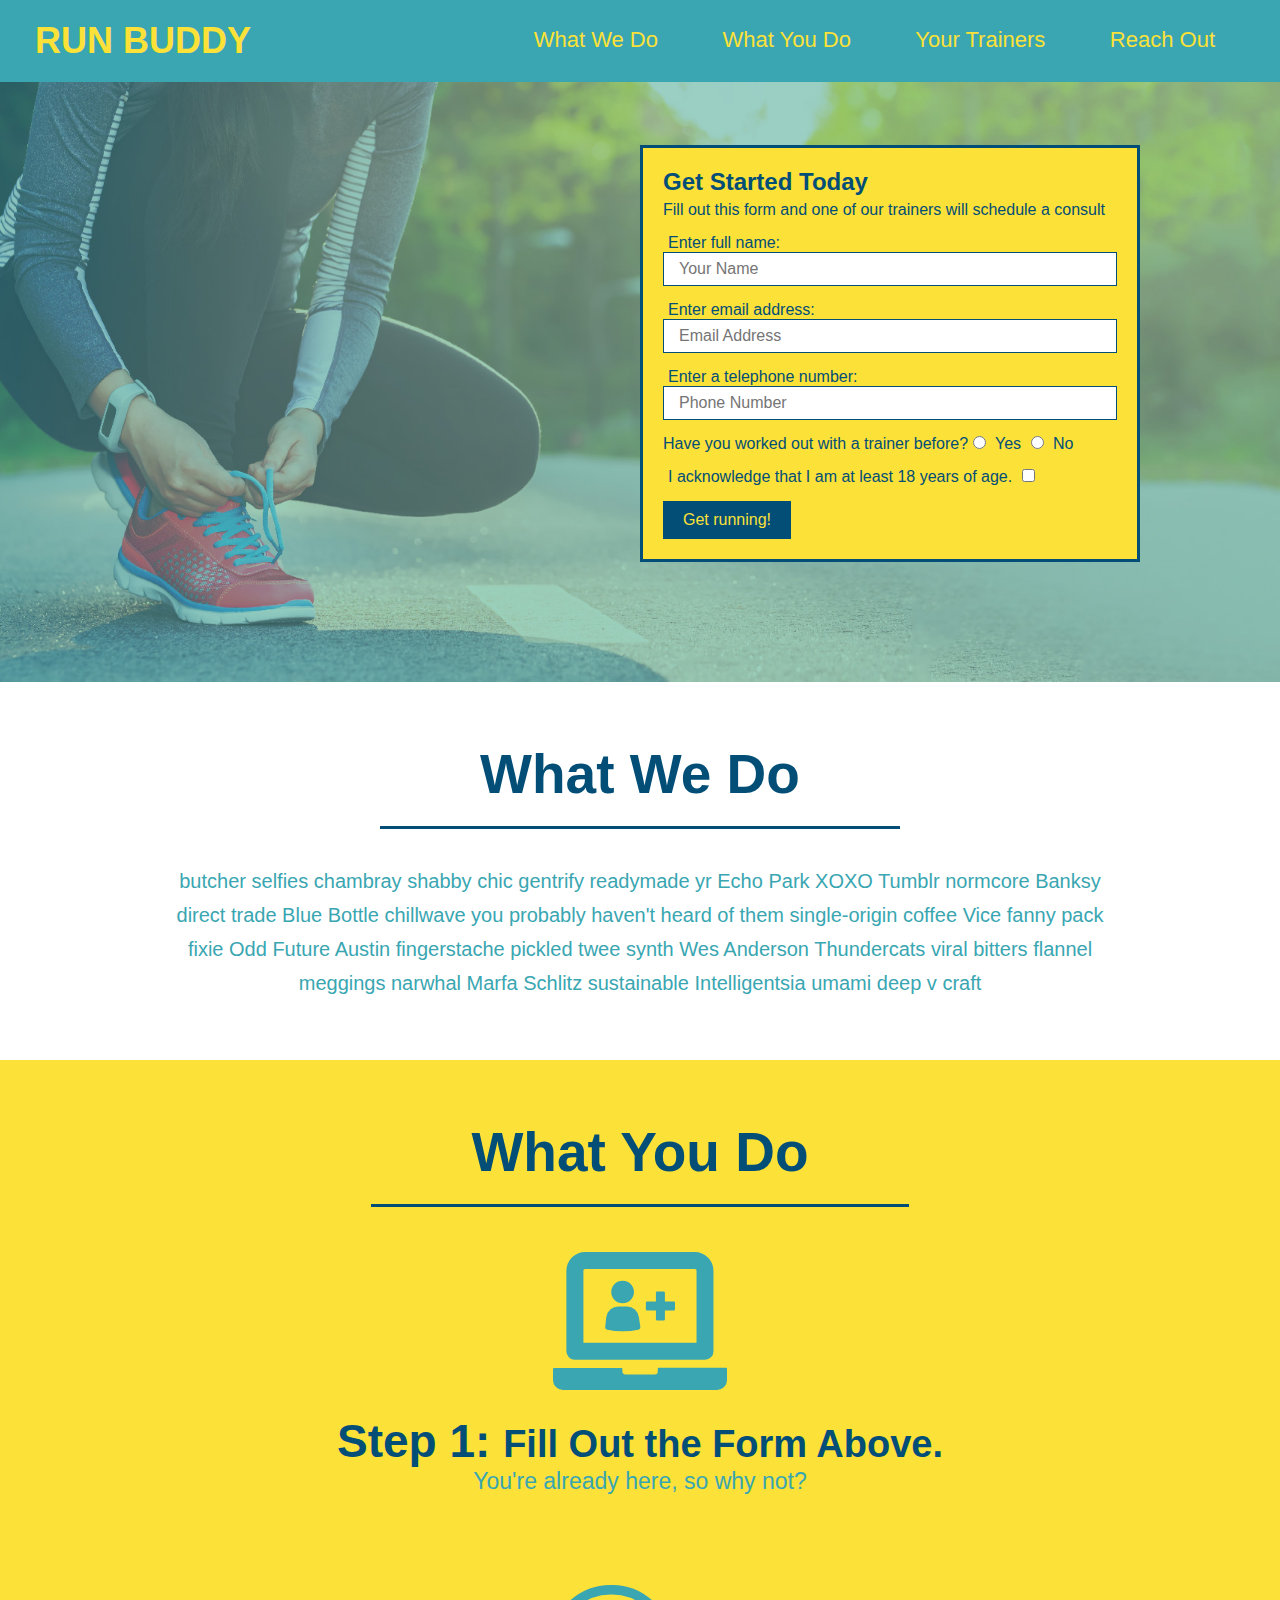
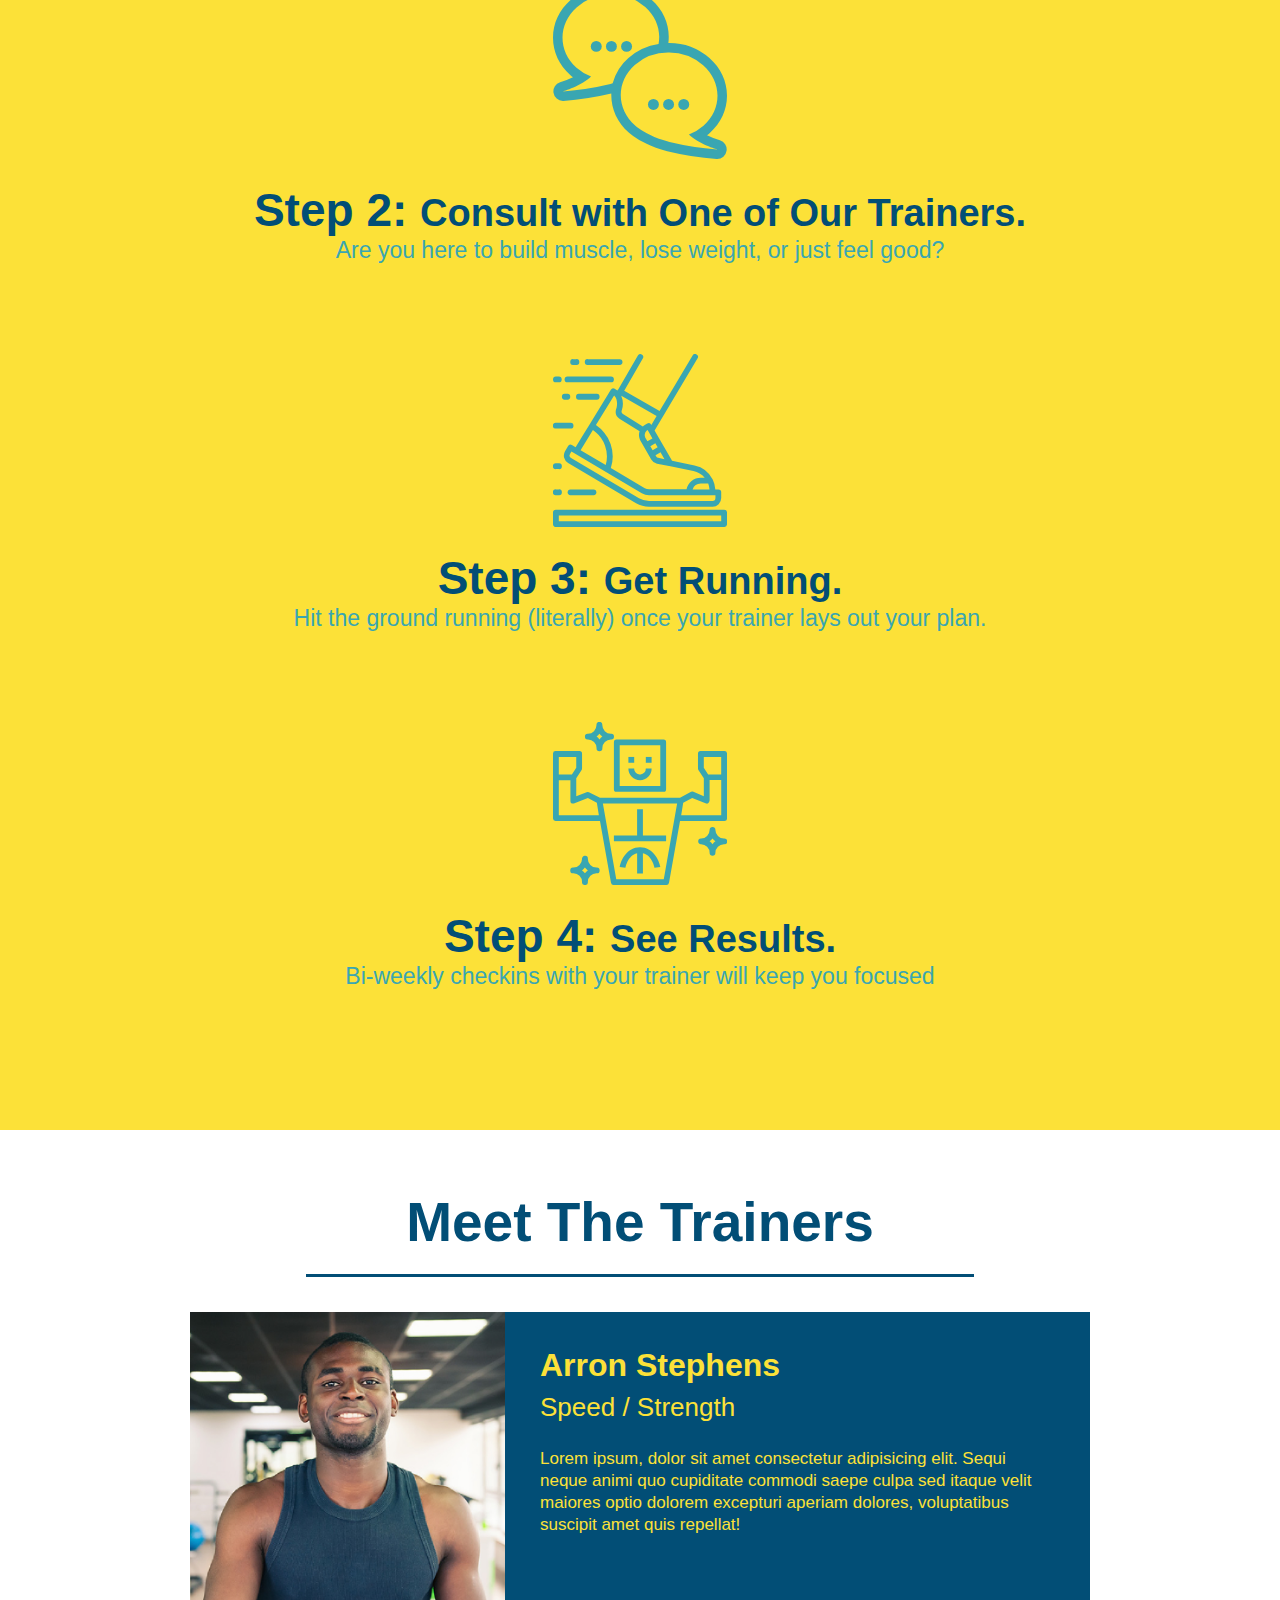
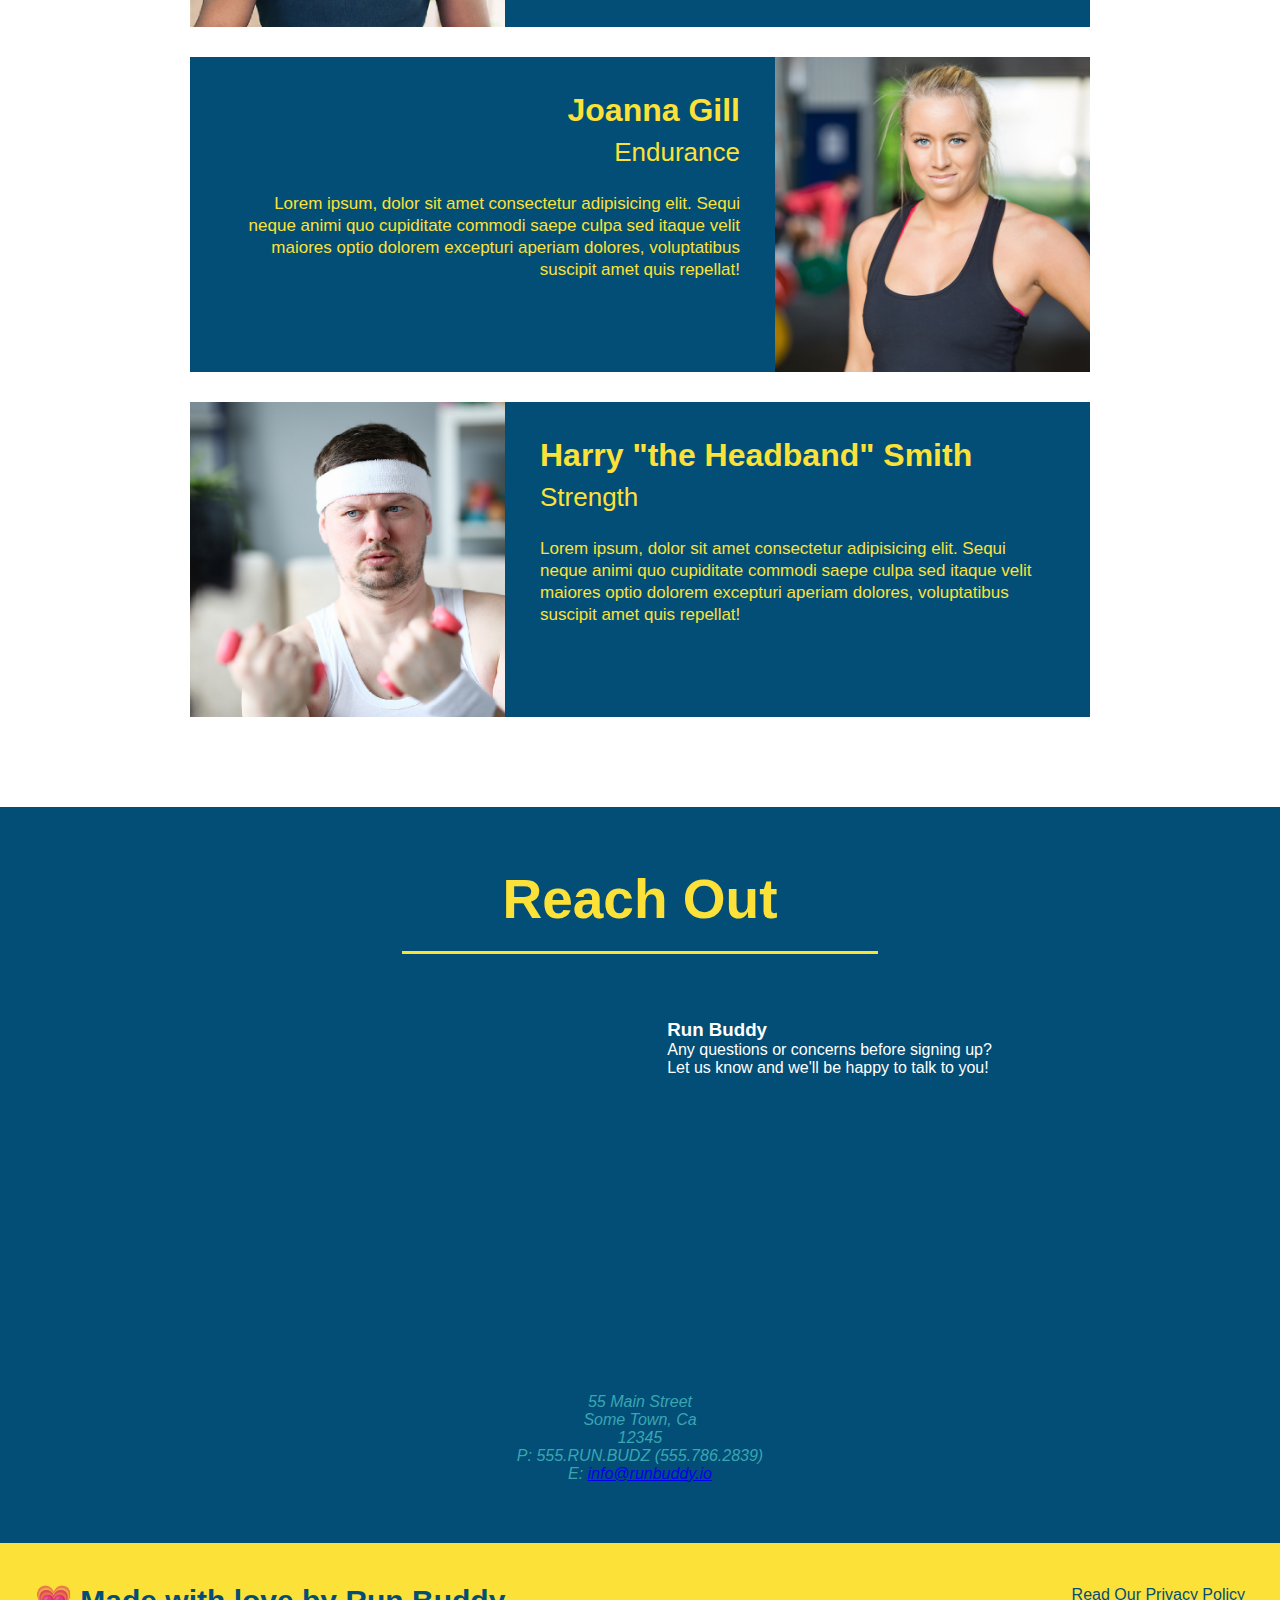
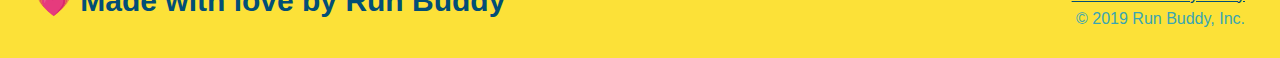
==== index.html @ 4902ac84 "stylr contact info" ====
<!DOCTYPE html>
<html lang="en">
    <head>
        <link rel="stylesheet" href="./assets/style.css" />
        <meta charset="UTF-8" />
        <title>Run Buddy</title>
        </head>
    
    <body>
    <!-- navigation -->
    <header>
        <h1>
            <a href="/">RUN BUDDY</a>
        </h1>
        <nav>
            <!-- Unordered list element -->
            <ul>
                <!-- List item element-->
                <li>
                    <!-- Anchor elements --> 
                    <a href="#what-we-do">What We Do</a>
                </li>
                <li>
                    <a href="#what-you-do">What You Do</a>
                </li>
                <li>
                    <a href="#your-trainers">Your Trainers</a>
                </li>
                <li>
                    <a href="#reach-out">Reach Out</a>
                </li>
            </ul>
        </nav>
    </header>
    
    <!-- hero/jumbotron -->
    <section class="hero">
        <div class="hero-form">
            <h3>Get Started Today</h3>
            <p>Fill out this form and one of our trainers will schedule a consult</p>
       
        <!-- Add form element -->
        <form>
            <label for="name">Enter full name:</label>
            <input type="text" placeholder="Your Name" name="name" id="name" class="form-input">

            <label for="email">Enter email address:</label>
            <input type="text" placeholder="Email Address" name="email" id="email" class="form-input">

            <label for="phone">Enter a telephone number:</label>
            <input type="text" placeholder="Phone Number" name="phone" id="phone" class="form-input">
            <p>
                Have you worked out with a trainer before?
                <input type="radio" name="trainer-confirm" id="trainer-yes" />
                <label for="trainer-yes">Yes</label>
                <input type="radio" name="trainer-confirm" id="trainer-no" />
                <label for="trainer-no">No</label>
              </p>
              <p>
                <label for="checkbox" >
                  I acknowledge that I am at least 18 years of age.
                </label>
                <input type="checkbox" name="age-confirm" id="checkbox" />
              </p>
              <button type="submit">
                Get running!
              </button>
            </form>
        </div>
    </section>
    <!-- end hero -->

    <!-- "what we do" section-->
    <section id="what-we-do" class="intro">
        <h2 class="section-title primary-border">What We Do</h2>
        <p>
            butcher selfies chambray shabby chic gentrify readymade yr Echo Park XOXO Tumblr normcore Banksy direct trade Blue Bottle chillwave you probably haven't heard of them single-origin coffee Vice fanny pack fixie Odd Future Austin fingerstache pickled twee synth Wes Anderson Thundercats viral bitters flannel meggings narwhal Marfa Schlitz sustainable Intelligentsia umami deep v craft
          </p>
    </section>

    <!-- "what you do" section -->
    <section id="what-you-do" class="steps">
        <h2 class="section-title secondary-border">What You Do</h2>

        <div>
            <img src="./assets/images/step-1.svg" alt="" />
            <h3>Step 1: <span>Fill Out the Form Above.</span></h3>
            <p>You're already here, so why not?</p>
        </div>
            
        <div>
            <img src="./assets/images/step-2.svg" alt="" />
            <h3>Step 2: <span>Consult with One of Our Trainers.</span></h3>
            <p>Are you here to build muscle, lose weight, or just feel good?</p>
        </div>
            
        <div>
            <img src="./assets/images/step-3.svg" alt="" />
            <h3>Step 3: <span>Get Running.</span></h3>
            <p>Hit the ground running (literally) once your trainer lays out your plan.</p>
        </div>
            
        <div>
            <img src="./assets/images/step-4.svg" alt="" />
            <h3>Step 4: <span>See Results.</span></h3>
            <p>Bi-weekly checkins with your trainer will keep you focused</p>
        </div>
    </section>

    <!-- "meet the trainers" section -->
    <section id="your-trainers" class="trainers">
        <h2 class="section-title primary-border">
            Meet The Trainers
        </h2>
        <article class="trainer">
            <img src="./assets/images/trainer-1.jpg" alt="Arron Stephens in his workout clothes, ready to pump iron" />
            <div class="trainer-bio text-left">
              <h3>Arron Stephens</h3>
              <h4>Speed / Strength</h4>
              <p>
                Lorem ipsum, dolor sit amet consectetur adipisicing elit. Sequi neque animi quo cupiditate commodi saepe culpa sed
                itaque velit maiores optio dolorem excepturi aperiam dolores, voluptatibus suscipit amet quis repellat!
              </p>
            </div>
          </article>

          <!-- second trainer bio -->
<article class="trainer">
    <div class="trainer-bio text-right">
      <h3>Joanna Gill</h3>
      <h4>Endurance</h4>
      <p>
        Lorem ipsum, dolor sit amet consectetur adipisicing elit. Sequi neque animi quo cupiditate commodi saepe culpa sed
        itaque velit maiores optio dolorem excepturi aperiam dolores, voluptatibus suscipit amet quis repellat!
      </p>
    </div>
    <img src="./assets/images/trainer-2.jpg" alt="Joanna Gill cooling off after a workout" />
  </article>
  
  <!-- third trainer bio -->
  <article class="trainer">
    <img src="./assets/images/trainer-3.jpg" alt="Harry Smith wearing a headband and lifting comically small pink weights" />
    <div class="trainer-bio text-left">
      <h3>Harry "the Headband" Smith</h3>
      <h4>Strength</h4>
      <p>
        Lorem ipsum, dolor sit amet consectetur adipisicing elit. Sequi neque animi quo cupiditate commodi saepe culpa sed
        itaque velit maiores optio dolorem excepturi aperiam dolores, voluptatibus suscipit amet quis repellat!
      </p>
    </div>
  </article>
    </section>  

    <!-- "reach out" section -->
    <section id="reach-out" class="contact">
        <h2 class="section-title secondary-border">Reach Out</h2>
        <div class="contact-info">
            <iframe src="https://www.google.com/maps/embed?pb=!1m18!1m12!1m3!1d1688.3370356588675!2d-110.94843370384837!3d32.186062650738904!2m3!1f0!2f0!3f0!3m2!1i1024!2i768!4f13.1!3m3!1m2!1s0x0%3A0xf566622bd8938d5d!2sGEICO%20Corporate%20Office!5e0!3m2!1sen!2sus!4v1623729172084!5m2!1sen!2sus"
            width="400" 
            height="400" 
            style="border:0;" 
            allowfullscreen="" 
            loading="lazy">
            </iframe>
            <div>
                <h3>Run Buddy</h3>
                <p>
                  Any questions or concerns before signing up?
                  <br />
                  Let us know and we'll be happy to talk to you!
                </p>
              </div>
              <address>
                55 Main Street <br/>
                Some Town, Ca <br/>
                12345<br />
                P: 555.RUN.BUDZ (555.786.2839)<br/>
                E: <a href="mailto:info@runbuddy.io">info@runbuddy.io</a>
              </address>
    </section>

    <!-- footer -->
    <footer>
        <h2> &#128151; Made with love by Run Buddy</h2>
        <div>
            <a href="#">Read Our Privacy Policy</a><br />
            &copy; 2019 Run Buddy, Inc.
          </div>
    </footer>
    </body>
</html>
---- assets/style.css ----
* {
    margin: 0;
    padding: 0;
    box-sizing: border-box;
  }

body {
    font-family: Helvetica, Arial, sans-serif;
    background-color: rgb(255, 255, 255);
    /* com! */
    color: #39a6b2;
  }

  /* apply styles to <header> */
header {
    padding: 20px 35px;
    background-color: #39a6b2;
  }

  header h1 {
    font-weight: bold;
    font-size: 36px;
    color: #fce138;
    margin: 0;
    display: inline;
  }
  
  header a {
    text-decoration: none;
    color: #fce138;
  }

  header nav {
    float: right;
    margin: 7px 0;
  }

  header nav ul li {
    display: inline;
  }

  header nav ul li a {
    margin: 0 30px;
    font-weight: lighter;
    font-size: 22px;
  }

  footer {
    background: #fce138;
    width: 100%;
    padding: 40px 35px;
  }

  footer h2 {
    display: inline;
    color: #024e76;
    font-size: 30px;
    margin: 0;
  }

  footer div {
    float: right;
    line-height: 1.5;
    text-align: right;
  }

  footer a {
    color: #024e76;
  }

  section {
    padding: 60px;
  }

  
/* Hero Style Start */
.hero {
  background-image: url("../assets/images/hero-bg.jpg");
  height: 600px;
  background-size: cover;
  background-position: center;
  position: relative;
}

.hero-form {
  border: 3px solid #024e76;
  background-color: #fce138;
  padding: 20px;
  width: 500px;
  color: #024e76;
  position: absolute;
  bottom: 120px;
  right: 140px;
}

.hero-form h3 {
  font-size: 24px;
  margin: 0;
}

.hero-form p {
  margin: 5px 0 15px 0;
}

.form-input {
  border: 1px solid #024e76;
  display: block;
  padding: 7px 15px;
  font-size: 16px;
  color: #024e76;
  width: 100%;
  margin-bottom: 15px;
}

.hero-form label {
  margin: 0 5px;
}

.hero-form button {
  color: #fce138;
  background-color: #024e76;
  border: none;
  padding: 10px 20px;
  font-size: 16px;
}
/* HERO STYLES END */

.intro {
  text-align: center;
}

.intro p {
  line-height: 1.7;
  color: #39a6b2;
  width: 80%;
  font-size: 20px;
  margin: 0 auto;
}

.steps { 
  text-align: center;
  background: #fce138;
}

.section-title {
  font-size: 55px;
  color: #024e76;
  margin-bottom: 35px;
  padding: 0 100px 20px 100px;
  display: inline-block;
  border-bottom: 3px solid;
}

.primary-border {
  border-color: #fce138;
}

.secondary-border {
  border-color: #39a6b2;
}

.steps div {
  margin-bottom: 80px;
}

.steps img {
  width: 15%;
  margin: 10px 0;
} 

.steps h3 {
  color: #024e76;
  font-size: 46px;
  margin-top: 10px;
}

.steps p {
  color: #39a6b2;
  font-size: 23px;
}

.steps span {
  font-size: 38px;
}

.trainers {
  text-align: center;
}

.trainer {
  width: 900px;
  margin: 0 auto 30px auto;
  background: #024e76;
  color: #fce138;
  overflow: auto
}

.trainer img {
  width: 35%;
  float: left;
}

.trainer-bio {
  padding: 35px;
  float: left;
  width: 65%;
}

.text-left {
  text-align: left;
}

.text-right {
  text-align: right;
}

.trainer-bio h3 {
  font-size: 32px;
  margin-bottom: 8px;
}

.trainer-bio h4 {
  font-weight: lighter;
  font-size: 26px;
  margin-bottom: 25px;
}

.trainer-bio p {
  font-size: 17px;
  line-height: 1.3;
}

.section-title {
  font-size: 55px;
  display: inline-block;
  padding: 0 100px 20px 100px;
  border-bottom: 3px solid;
  margin-bottom: 35px;
  color: #024e76;
}

/* REACH OUT STYLES START */
.contact {
  text-align: center;
  background: #024e76;
}

.contact h2 {
  color: #fce138;
}

.contact-info iframe {
  width: 400px;
  height: 400px;
}

.contact-info div {
  width: 410px;
  display: inline-block;
  vertical-align: top;
  text-align: left;
  margin: 30px 0 0 60px;
  color: white;
}
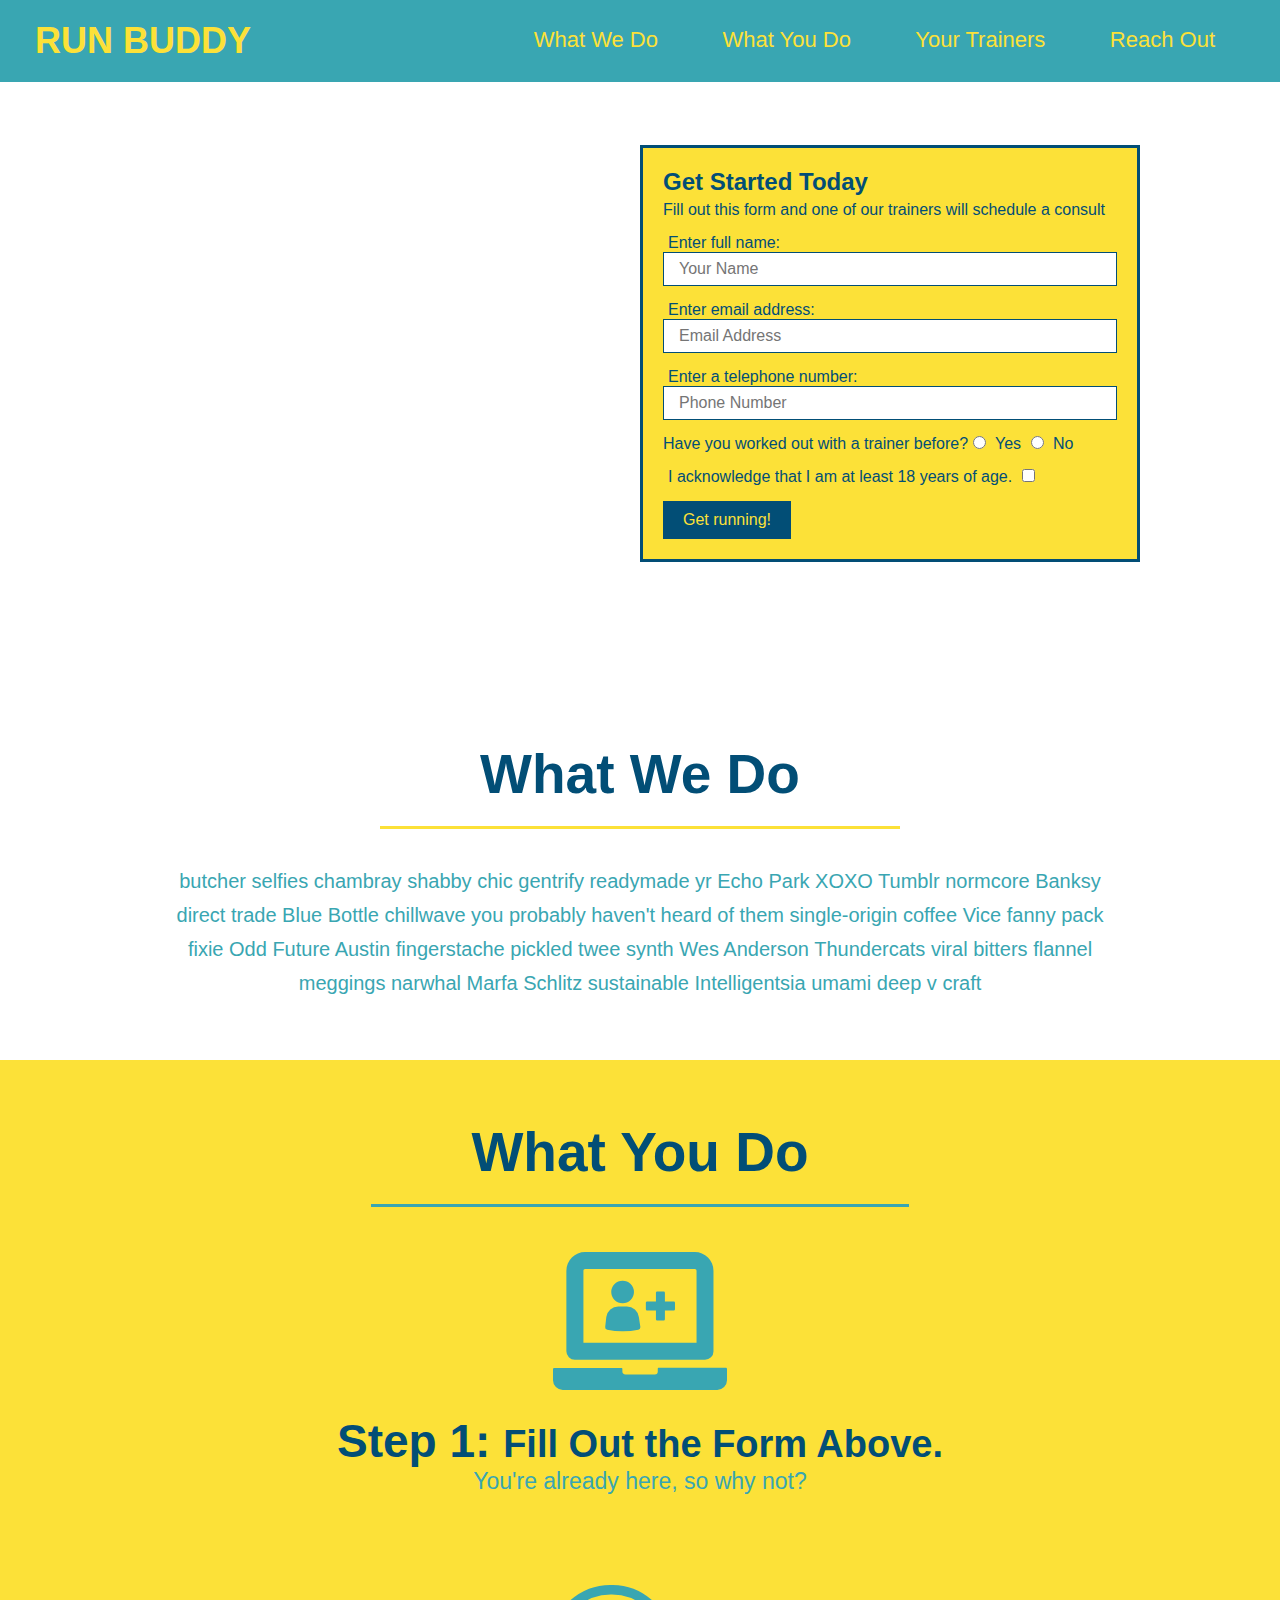
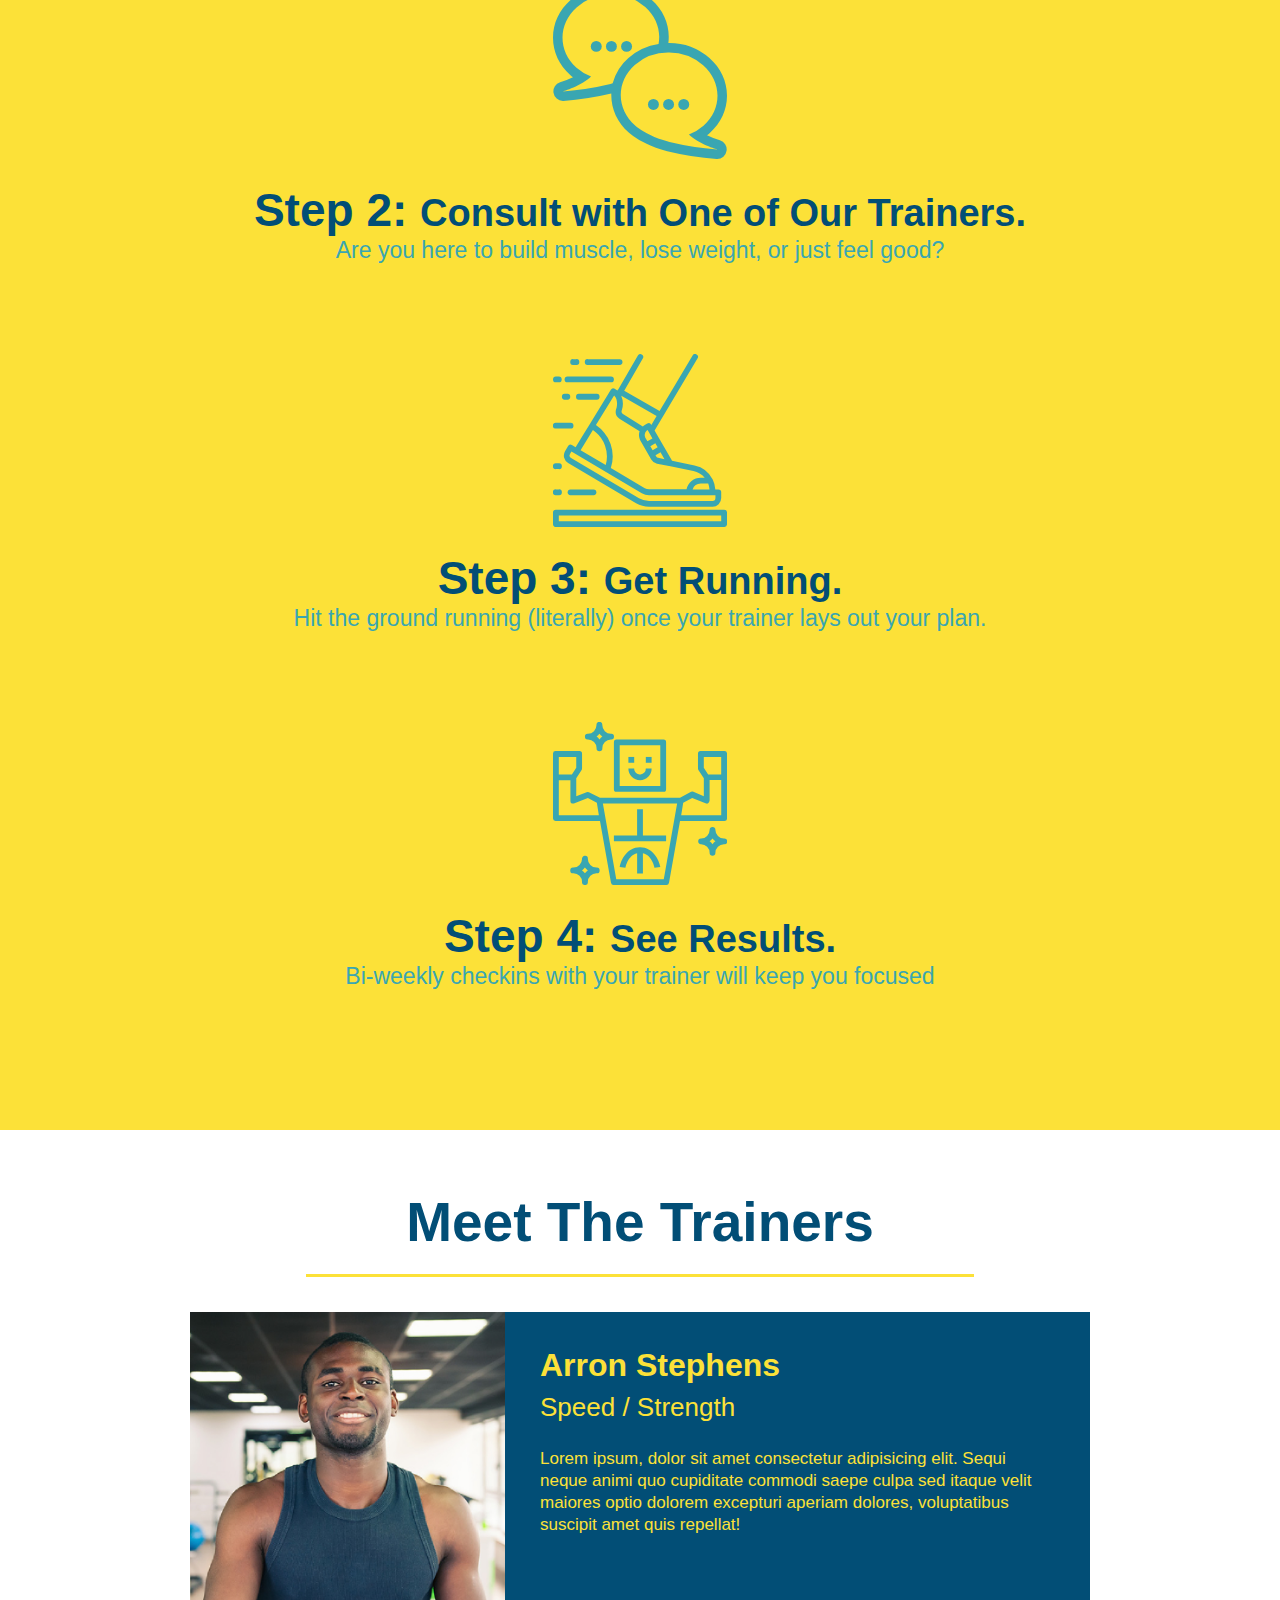
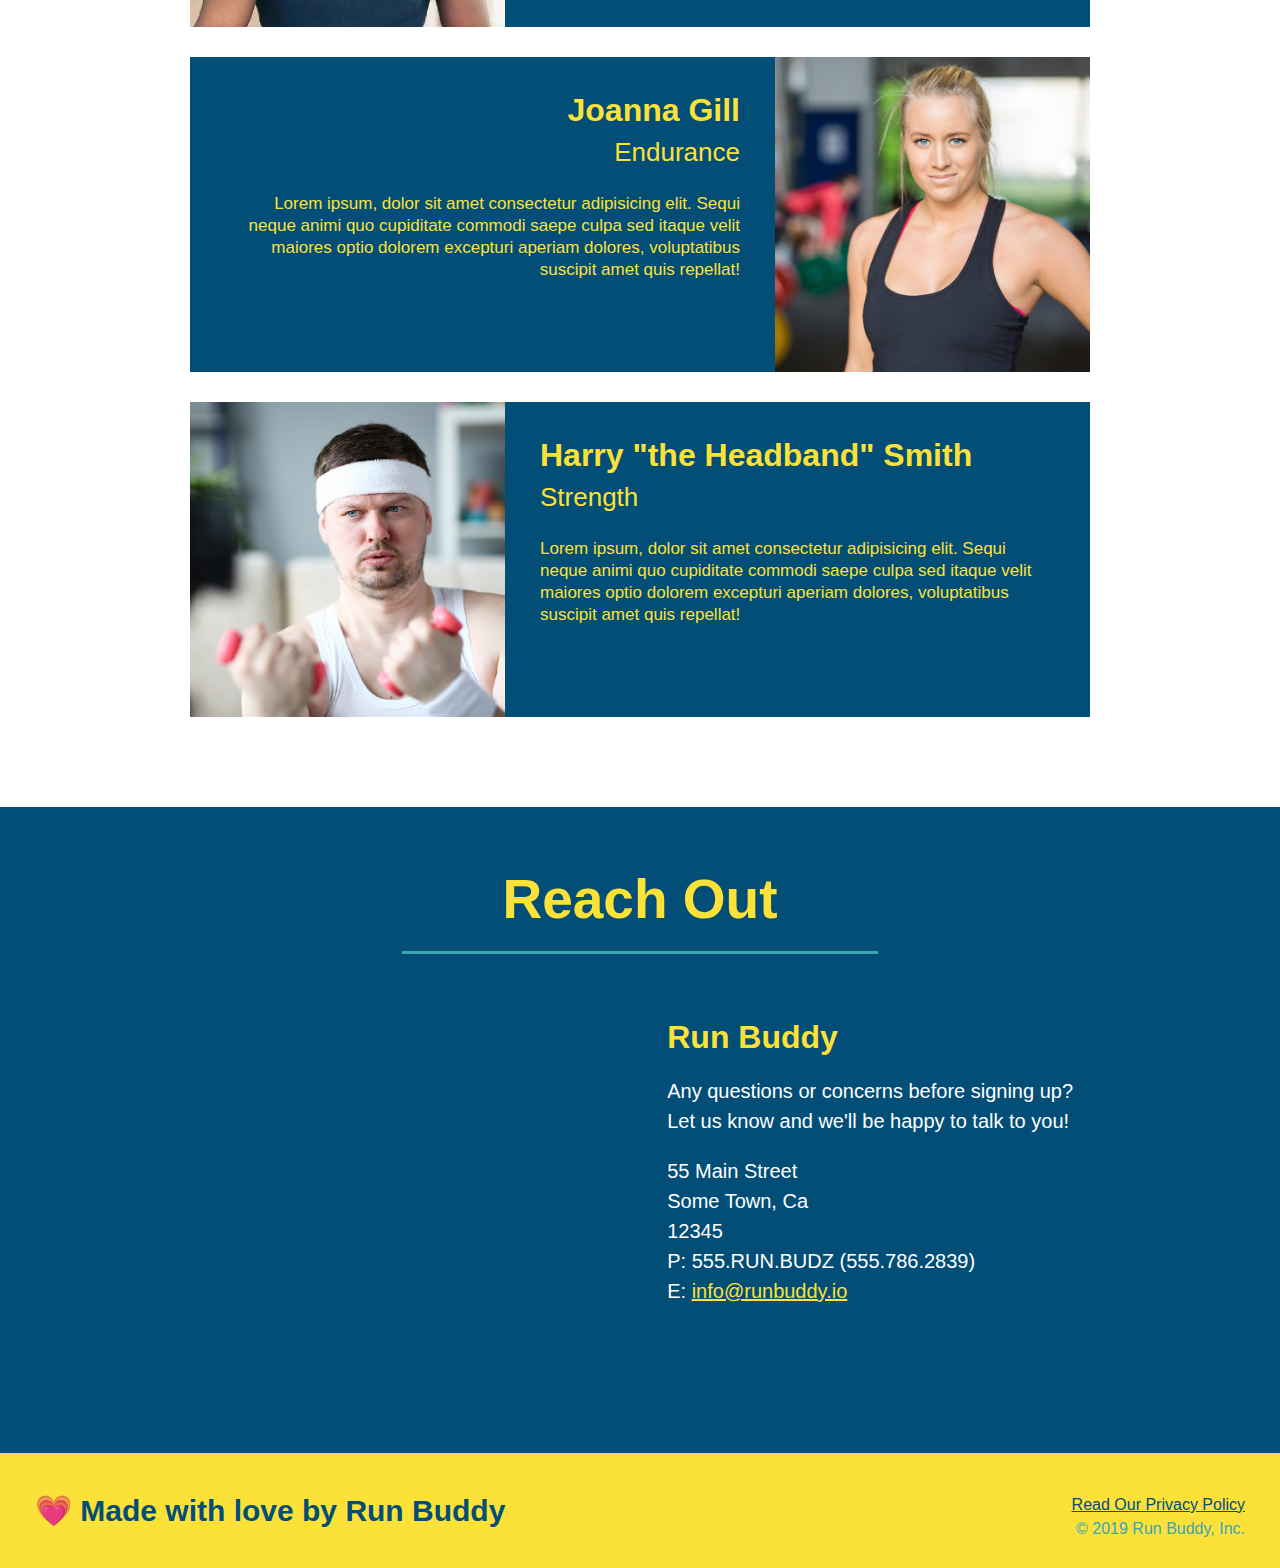
==== commit 5fafacdc: "DONE" ====
--- a/index.html
+++ b/index.html
@@ -155,9 +155,7 @@
     <section id="reach-out" class="contact">
         <h2 class="section-title secondary-border">Reach Out</h2>
         <div class="contact-info">
-            <iframe src="https://www.google.com/maps/embed?pb=!1m18!1m12!1m3!1d1688.3370356588675!2d-110.94843370384837!3d32.186062650738904!2m3!1f0!2f0!3f0!3m2!1i1024!2i768!4f13.1!3m3!1m2!1s0x0%3A0xf566622bd8938d5d!2sGEICO%20Corporate%20Office!5e0!3m2!1sen!2sus!4v1623729172084!5m2!1sen!2sus"
-            width="400" 
-            height="400" 
+            <iframe src="https://www.google.com/maps/embed?pb=!1m18!1m12!1m3!1d1688.3370356588675!2d-110.94843370384837!3d32.186062650738904!2m3!1f0!2f0!3f0!3m2!1i1024!2i768!4f13.1!3m3!1m2!1s0x0%3A0xf566622bd8938d5d!2sGEICO%20Corporate%20Office!5e0!3m2!1sen!2sus!4v1623729172084!5m2!1sen!2sus" 
             style="border:0;" 
             allowfullscreen="" 
             loading="lazy">
@@ -169,7 +167,6 @@
                   <br />
                   Let us know and we'll be happy to talk to you!
                 </p>
-              </div>
               <address>
                 55 Main Street <br/>
                 Some Town, Ca <br/>
@@ -177,13 +174,15 @@
                 P: 555.RUN.BUDZ (555.786.2839)<br/>
                 E: <a href="mailto:info@runbuddy.io">info@runbuddy.io</a>
               </address>
+            </div>
+        </div>
     </section>
 
     <!-- footer -->
     <footer>
         <h2> &#128151; Made with love by Run Buddy</h2>
         <div>
-            <a href="#">Read Our Privacy Policy</a><br />
+            <a href="./privacy-policy.html">Read Our Privacy Policy</a><br />
             &copy; 2019 Run Buddy, Inc.
           </div>
     </footer>
--- a/assets/style.css
+++ b/assets/style.css
@@ -1,86 +1,84 @@
 * {
-    margin: 0;
-    padding: 0;
-    box-sizing: border-box;
-  }
+  margin: 0;
+  padding: 0;
+  box-sizing: border-box;
+}
 
 body {
-    font-family: Helvetica, Arial, sans-serif;
-    background-color: rgb(255, 255, 255);
-    /* com! */
-    color: #39a6b2;
-  }
-
-  /* apply styles to <header> */
+  /* more on this crazy alphanumerical value in a minute! */
+  color: #39a6b2;
+  font-family: Helvetica, Arial, sans-serif;
+}
+
+/* apply styles to <header> */
 header {
-    padding: 20px 35px;
-    background-color: #39a6b2;
-  }
-
-  header h1 {
-    font-weight: bold;
-    font-size: 36px;
-    color: #fce138;
-    margin: 0;
-    display: inline;
-  }
-  
-  header a {
-    text-decoration: none;
-    color: #fce138;
-  }
-
-  header nav {
-    float: right;
-    margin: 7px 0;
-  }
-
-  header nav ul li {
-    display: inline;
-  }
-
-  header nav ul li a {
-    margin: 0 30px;
-    font-weight: lighter;
-    font-size: 22px;
-  }
-
-  footer {
-    background: #fce138;
-    width: 100%;
-    padding: 40px 35px;
-  }
-
-  footer h2 {
-    display: inline;
-    color: #024e76;
-    font-size: 30px;
-    margin: 0;
-  }
-
-  footer div {
-    float: right;
-    line-height: 1.5;
-    text-align: right;
-  }
-
-  footer a {
-    color: #024e76;
-  }
-
-  section {
-    padding: 60px;
-  }
-
-  
+  padding: 20px 35px;
+  background-color: #39a6b2;
+}
+
+header h1 {
+  font-weight: bold;
+  font-size: 36px;
+  color: #fce138;
+  margin: 0;
+  display: inline;
+}
+header a {
+  text-decoration: none;
+  color: #fce138;
+}
+
+header nav {
+  float: right;
+  margin: 7px 0;
+}
+
+header nav ul li {
+  display: inline;
+}
+
+header nav ul li a {
+  margin: 0 30px;
+  font-weight: lighter;
+  font-size: 22px;
+}
+
+footer {
+  background: #fce138;
+  width: 100%;
+  padding: 40px 35px;
+}
+
+footer h2 {
+  display: inline;
+  color: #024e76;
+  font-size: 30px;
+  margin: 0;
+}
+
+footer div {
+  float: right;
+  line-height: 1.5;
+  text-align: right;
+}
+
+footer a {
+  color: #024e76;
+}
+
+section {
+  padding: 60px;
+}
+
 /* Hero Style Start */
 .hero {
-  background-image: url("../assets/images/hero-bg.jpg");
+  background-image: url('../images/hero-bg.jpg');
   height: 600px;
   background-size: cover;
   background-position: center;
   position: relative;
 }
+/* Hero Style End */
 
 .hero-form {
   border: 3px solid #024e76;
@@ -97,7 +95,6 @@
   font-size: 24px;
   margin: 0;
 }
-
 .hero-form p {
   margin: 5px 0 15px 0;
 }
@@ -123,7 +120,6 @@
   padding: 10px 20px;
   font-size: 16px;
 }
-/* HERO STYLES END */
 
 .intro {
   text-align: center;
@@ -137,9 +133,33 @@
   margin: 0 auto;
 }
 
-.steps { 
+.steps {
   text-align: center;
   background: #fce138;
+}
+
+.steps div {
+  margin-bottom: 80px;
+}
+
+.steps img {
+  width: 15%;
+  margin: 10px 0;
+}
+
+.steps h3 {
+  color: #024e76;
+  font-size: 46px;
+  margin-top: 10px;
+}
+
+.steps p {
+  color: #39a6b2;
+  font-size: 23px;
+}
+
+.steps span {
+  font-size: 38px;
 }
 
 .section-title {
@@ -159,30 +179,6 @@
   border-color: #39a6b2;
 }
 
-.steps div {
-  margin-bottom: 80px;
-}
-
-.steps img {
-  width: 15%;
-  margin: 10px 0;
-} 
-
-.steps h3 {
-  color: #024e76;
-  font-size: 46px;
-  margin-top: 10px;
-}
-
-.steps p {
-  color: #39a6b2;
-  font-size: 23px;
-}
-
-.steps span {
-  font-size: 38px;
-}
-
 .trainers {
   text-align: center;
 }
@@ -192,7 +188,7 @@
   margin: 0 auto 30px auto;
   background: #024e76;
   color: #fce138;
-  overflow: auto
+  overflow: auto;
 }
 
 .trainer img {
@@ -206,14 +202,6 @@
   width: 65%;
 }
 
-.text-left {
-  text-align: left;
-}
-
-.text-right {
-  text-align: right;
-}
-
 .trainer-bio h3 {
   font-size: 32px;
   margin-bottom: 8px;
@@ -230,13 +218,12 @@
   line-height: 1.3;
 }
 
-.section-title {
-  font-size: 55px;
-  display: inline-block;
-  padding: 0 100px 20px 100px;
-  border-bottom: 3px solid;
-  margin-bottom: 35px;
-  color: #024e76;
+.text-left {
+  text-align: left;
+}
+
+.text-right {
+  text-align: right;
 }
 
 /* REACH OUT STYLES START */
@@ -261,4 +248,23 @@
   text-align: left;
   margin: 30px 0 0 60px;
   color: white;
-}+}
+
+.contact-info h3 {
+  color: #fce138;
+  font-size: 32px;
+}
+
+.contact-info p,
+.contact-info address {
+  margin: 20px 0;
+  line-height: 1.5;
+  font-size: 20px;
+  font-style: normal;
+}
+
+.contact-info a {
+  color: #fce138;
+}
+
+/* REACH OUT STYLES END */
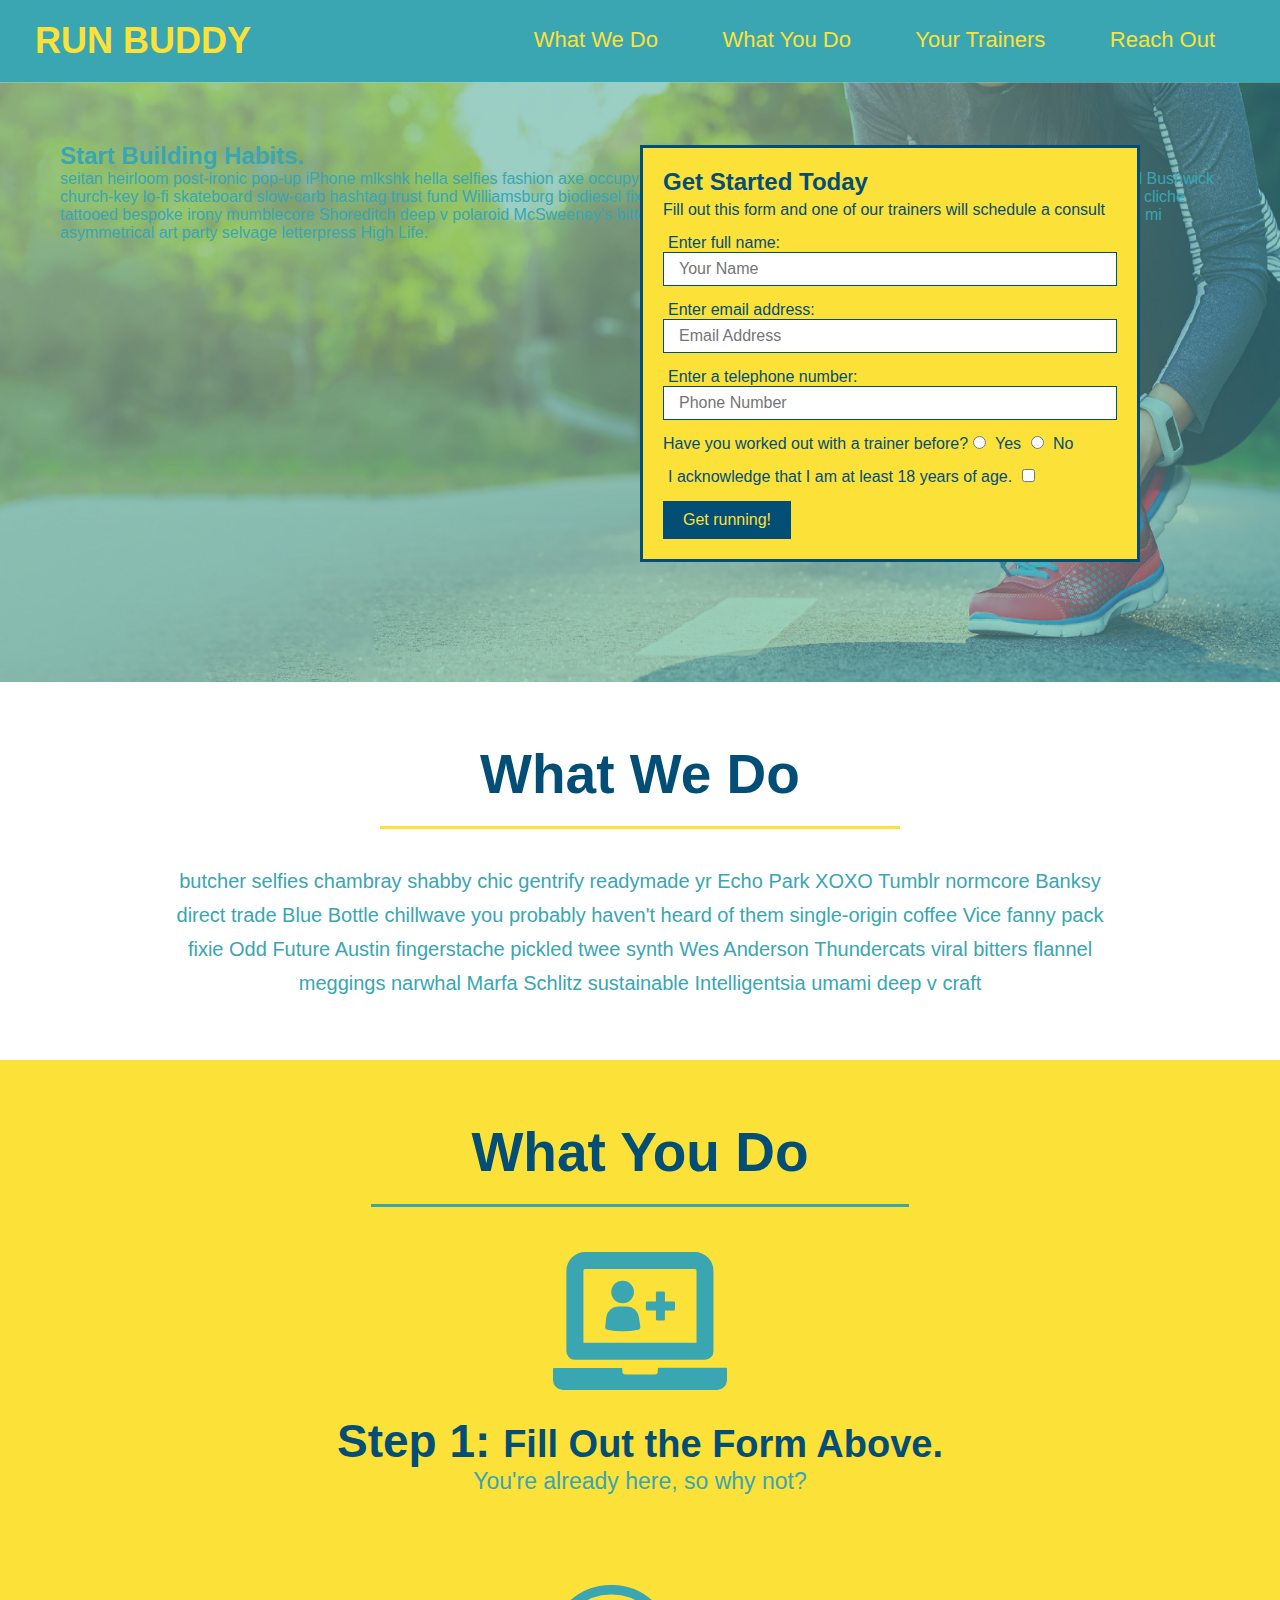
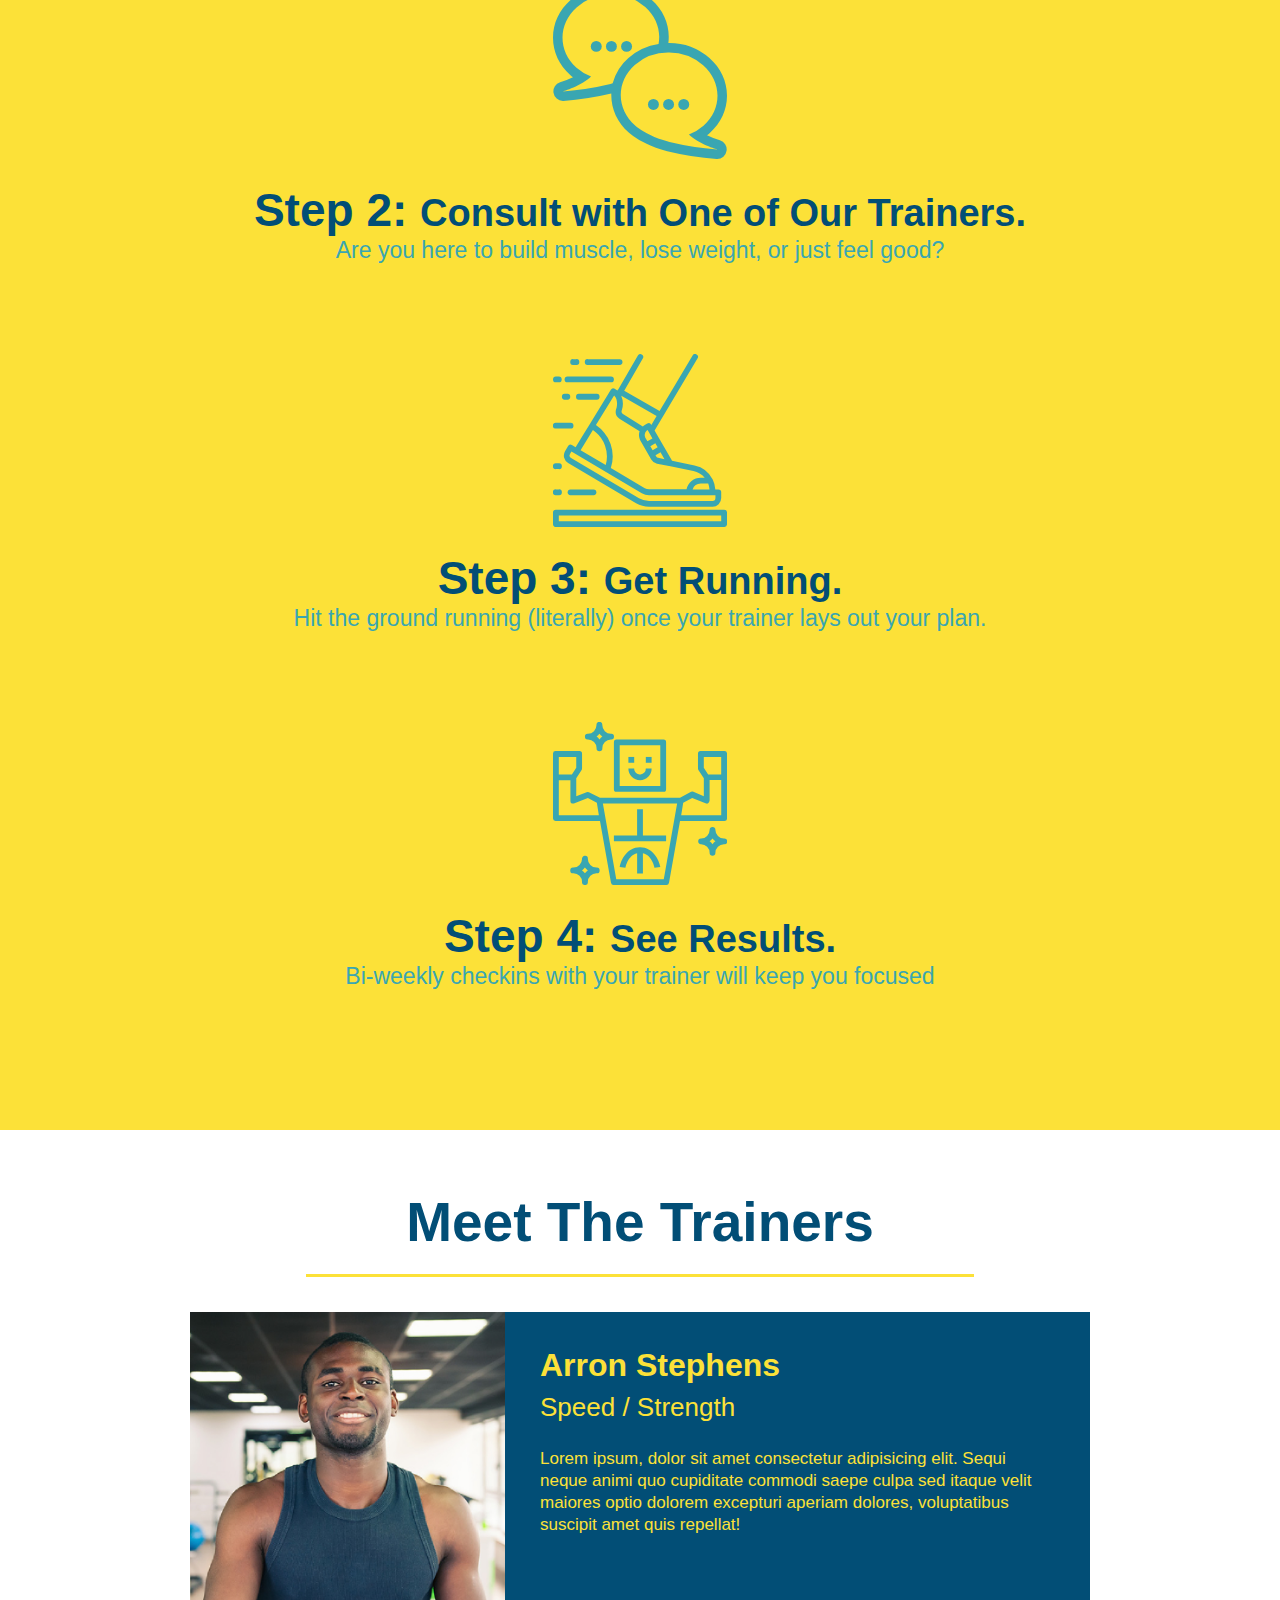
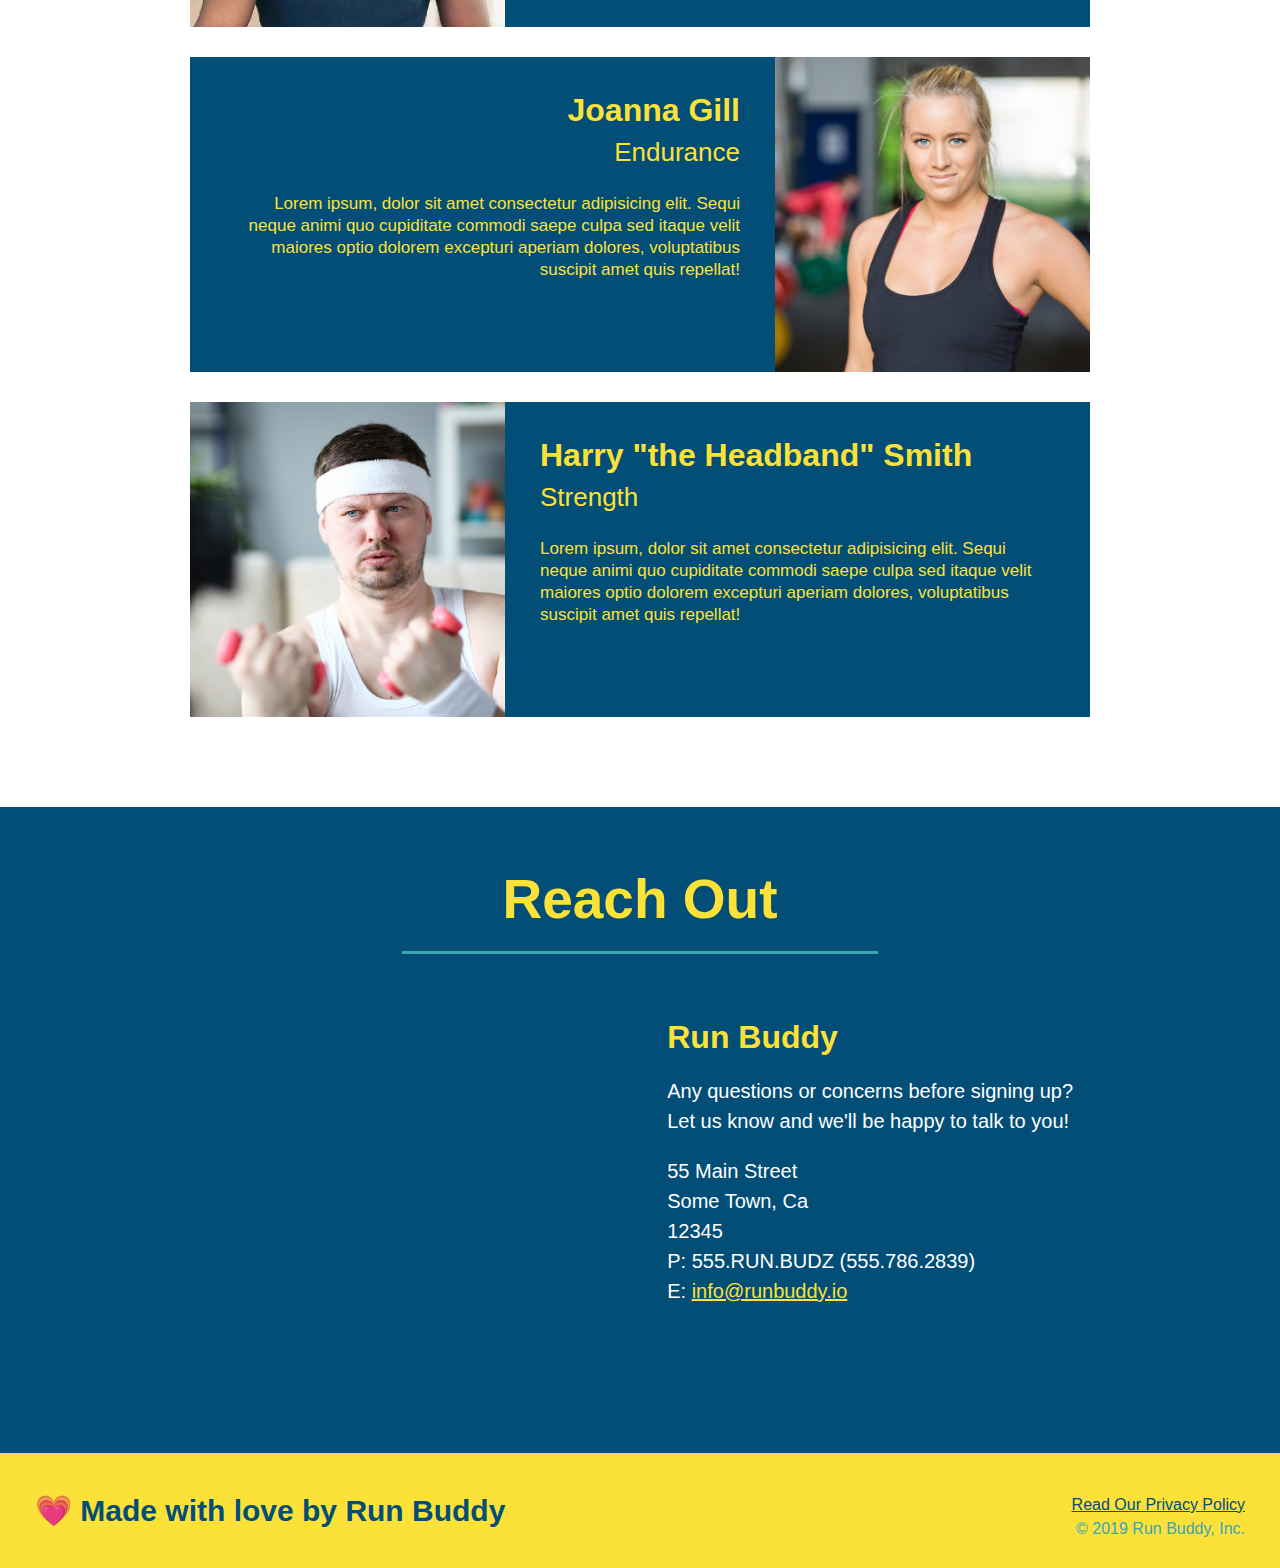
==== commit f4ae86ab: "add content to hero, replaced image" ====
--- a/index.html
+++ b/index.html
@@ -35,6 +35,12 @@
     
     <!-- hero/jumbotron -->
     <section class="hero">
+      <div class="hero-cta">
+  <h2>Start Building Habits.</h2>
+  <p>
+    seitan heirloom post-ironic pop-up iPhone mlkshk hella selfies fashion axe occupy readymade put a bird on it messenger bag Wes Anderson Schlitz plaid Bushwick church-key lo-fi skateboard slow-carb hashtag trust fund Williamsburg biodiesel fixie farm-to-table 8-bit banjo XOXO Banksy chillwave bicycle rights retro cliche tattooed bespoke irony mumblecore Shoreditch deep v polaroid McSweeney's bitters cray gentrify tofu Marfa you probably haven't heard of them yr banh mi asymmetrical art party selvage letterpress High Life.
+  </p>
+</div>
         <div class="hero-form">
             <h3>Get Started Today</h3>
             <p>Fill out this form and one of our trainers will schedule a consult</p>
--- a/assets/style.css
+++ b/assets/style.css
@@ -72,7 +72,7 @@
 
 /* Hero Style Start */
 .hero {
-  background-image: url('../images/hero-bg.jpg');
+  background-image: url('../assets/images/hero-bg.jpg');
   height: 600px;
   background-size: cover;
   background-position: center;
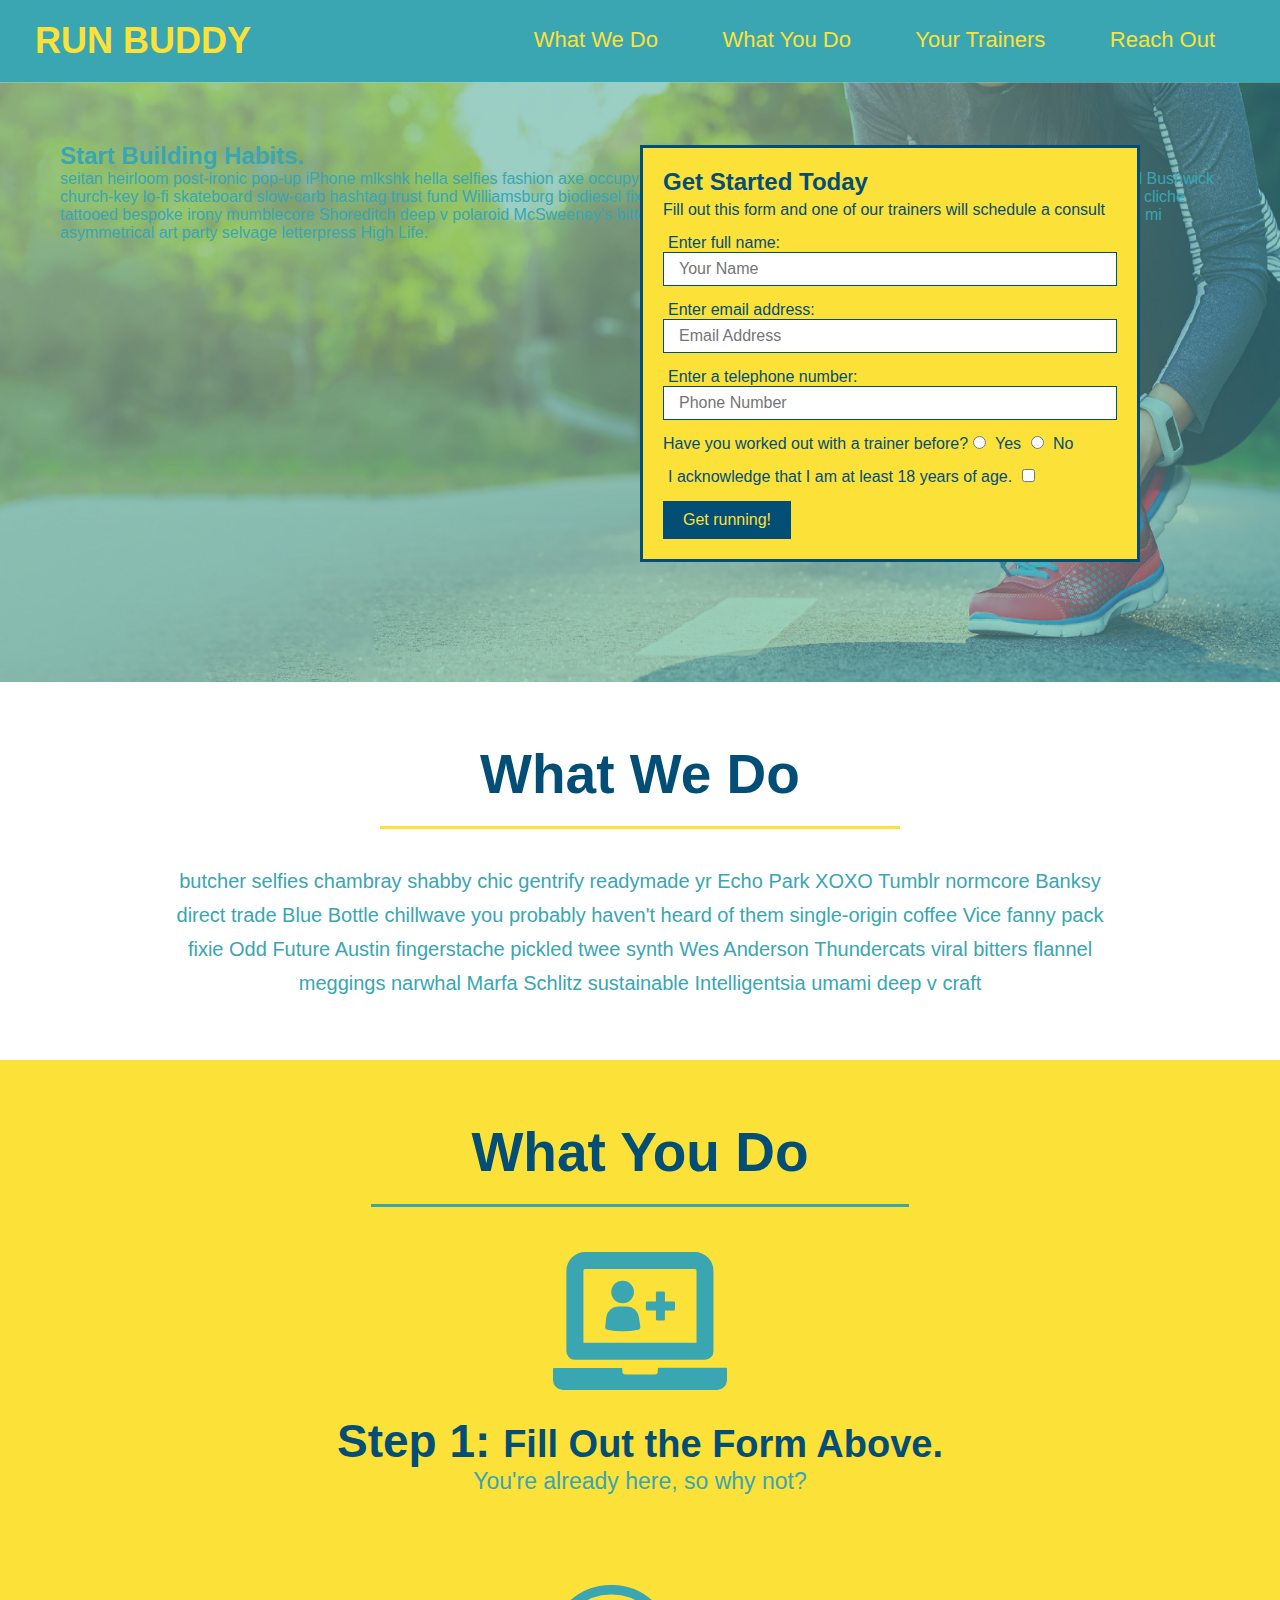
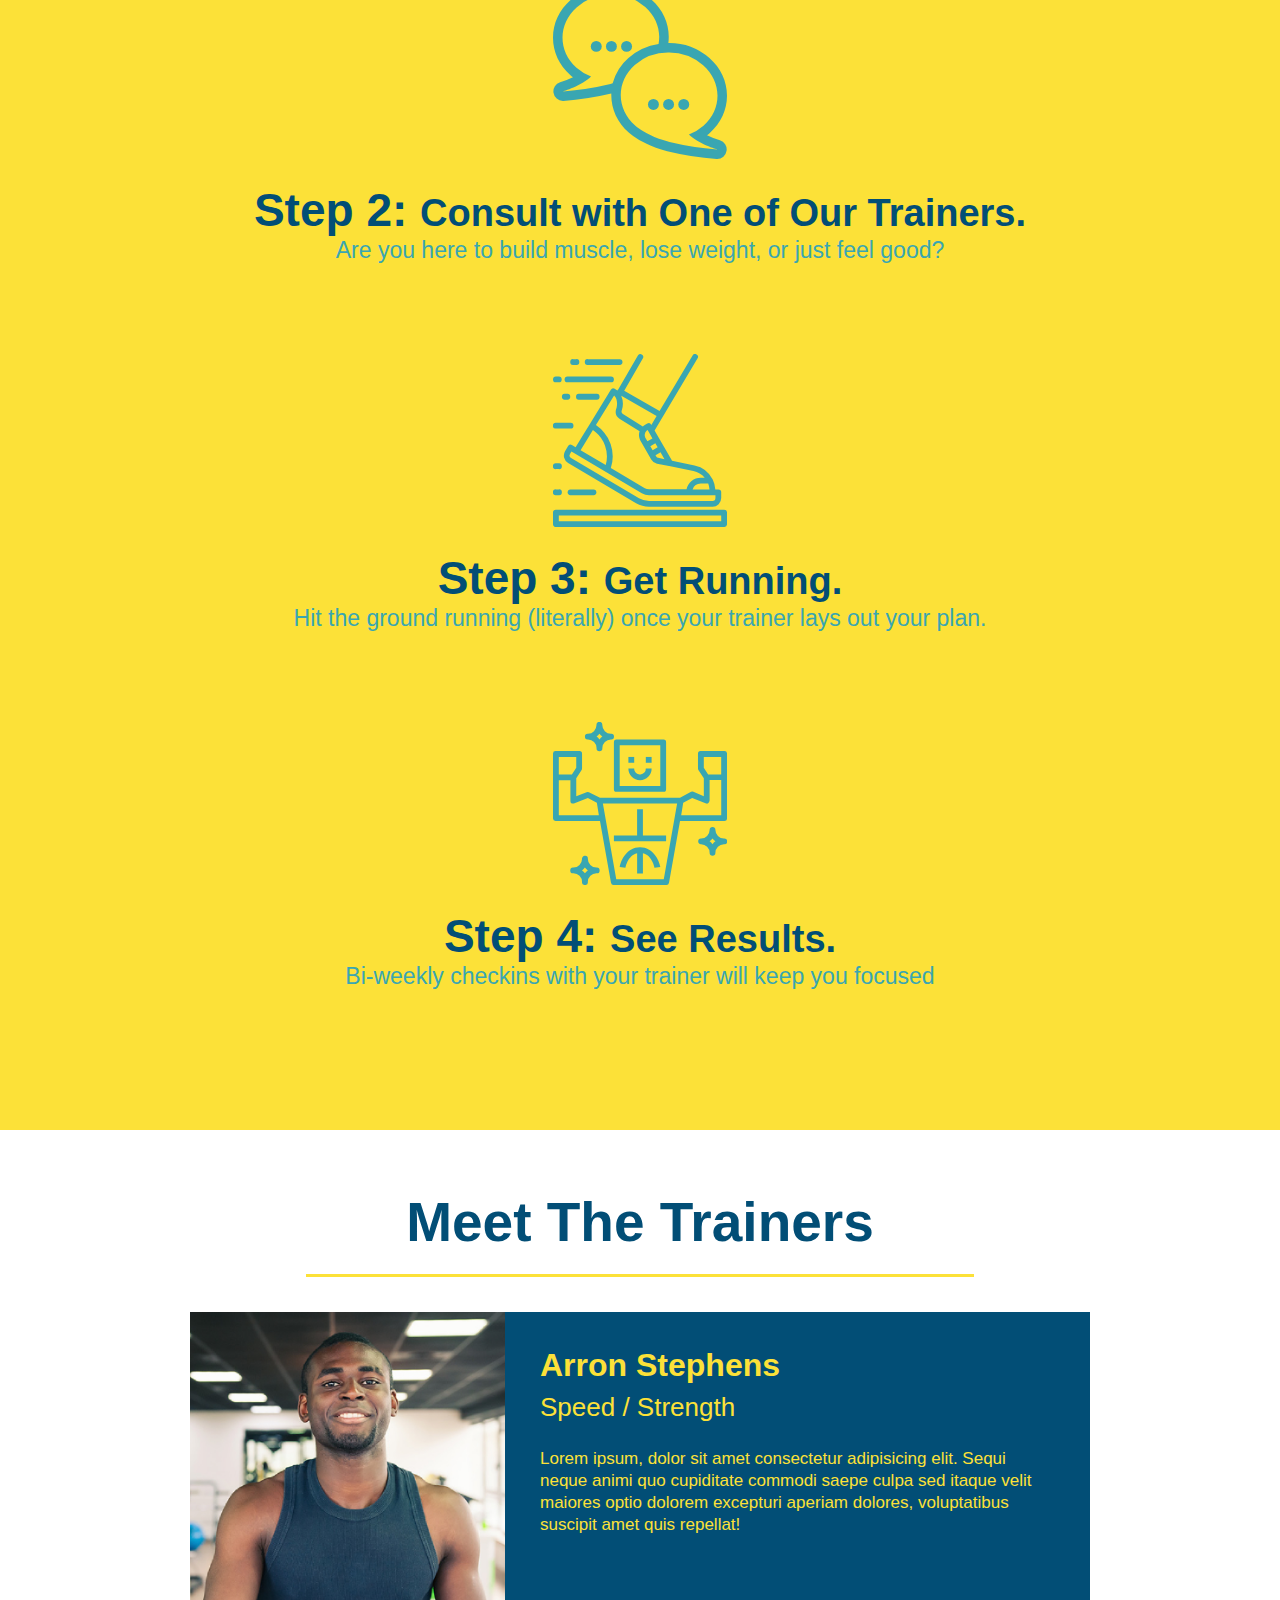
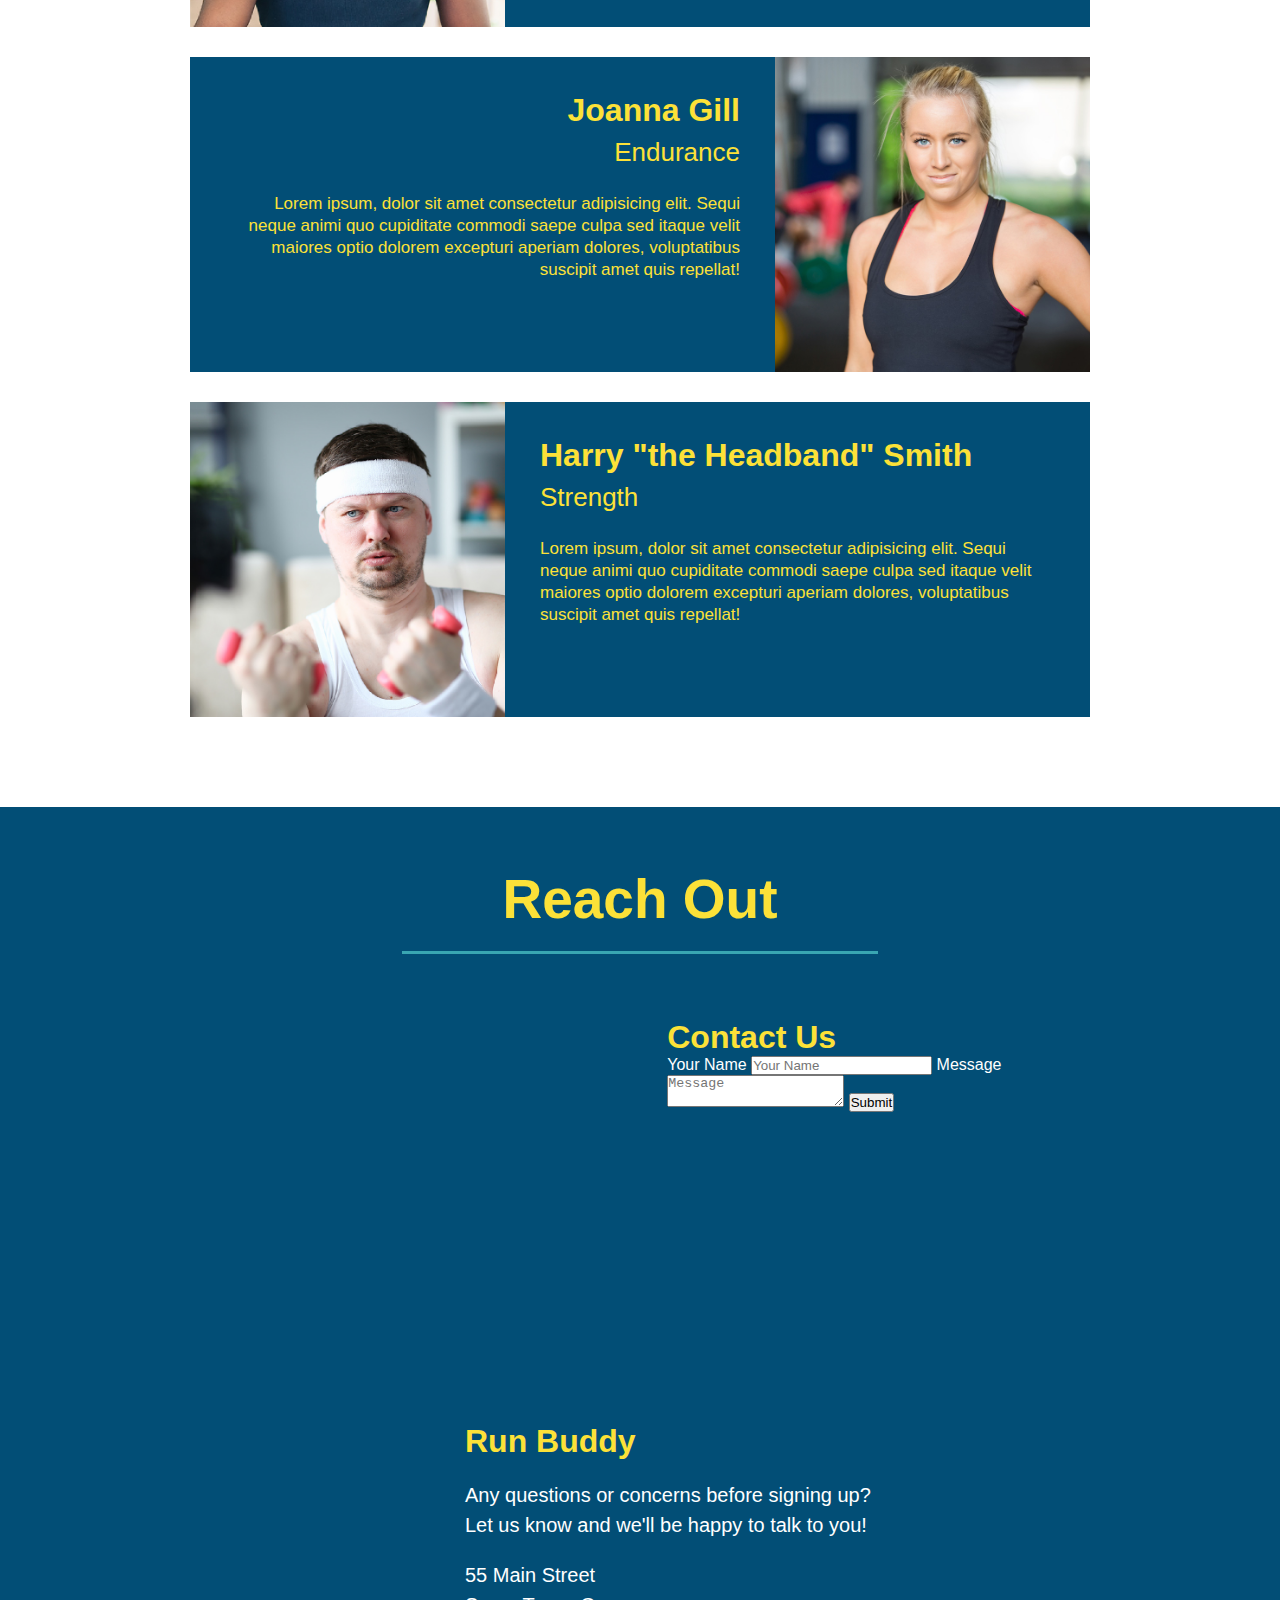
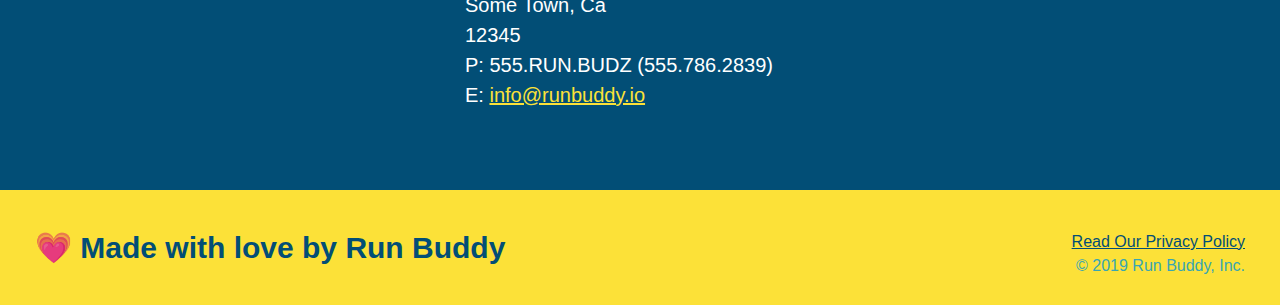
==== commit 1257303b: "add contact form" ====
--- a/index.html
+++ b/index.html
@@ -166,6 +166,19 @@
             allowfullscreen="" 
             loading="lazy">
             </iframe>
+            <div class="contact-form">
+              <h3>Contact Us</h3>
+              <form>
+                 <label for="contact-name">Your Name</label>
+                 <input type="text" id="contact-name" placeholder="Your Name" />
+            
+                 <label for="contact-message">Message</label>
+                 <textarea id="contact-message" placeholder="Message"></textarea>
+            
+                 <button type="submit">Submit</button>
+                </form>
+            </div>
+            
             <div>
                 <h3>Run Buddy</h3>
                 <p>
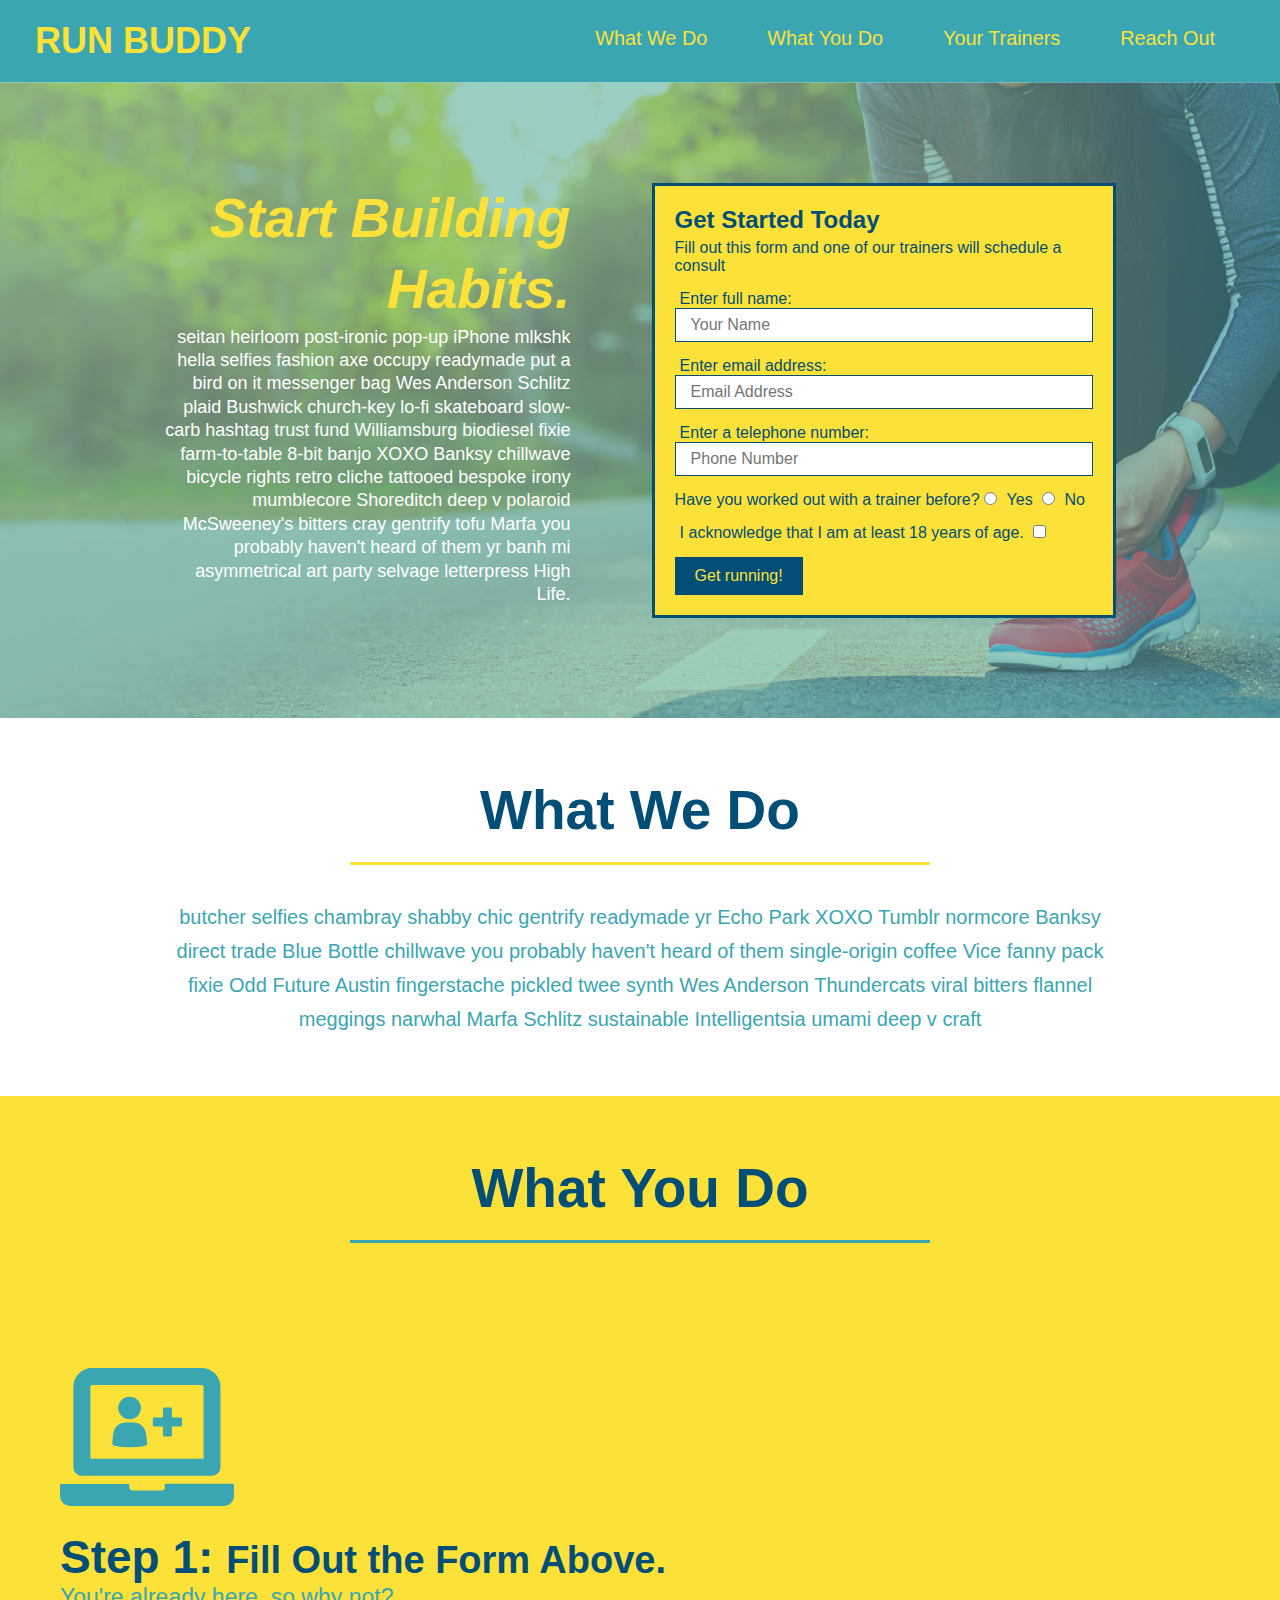
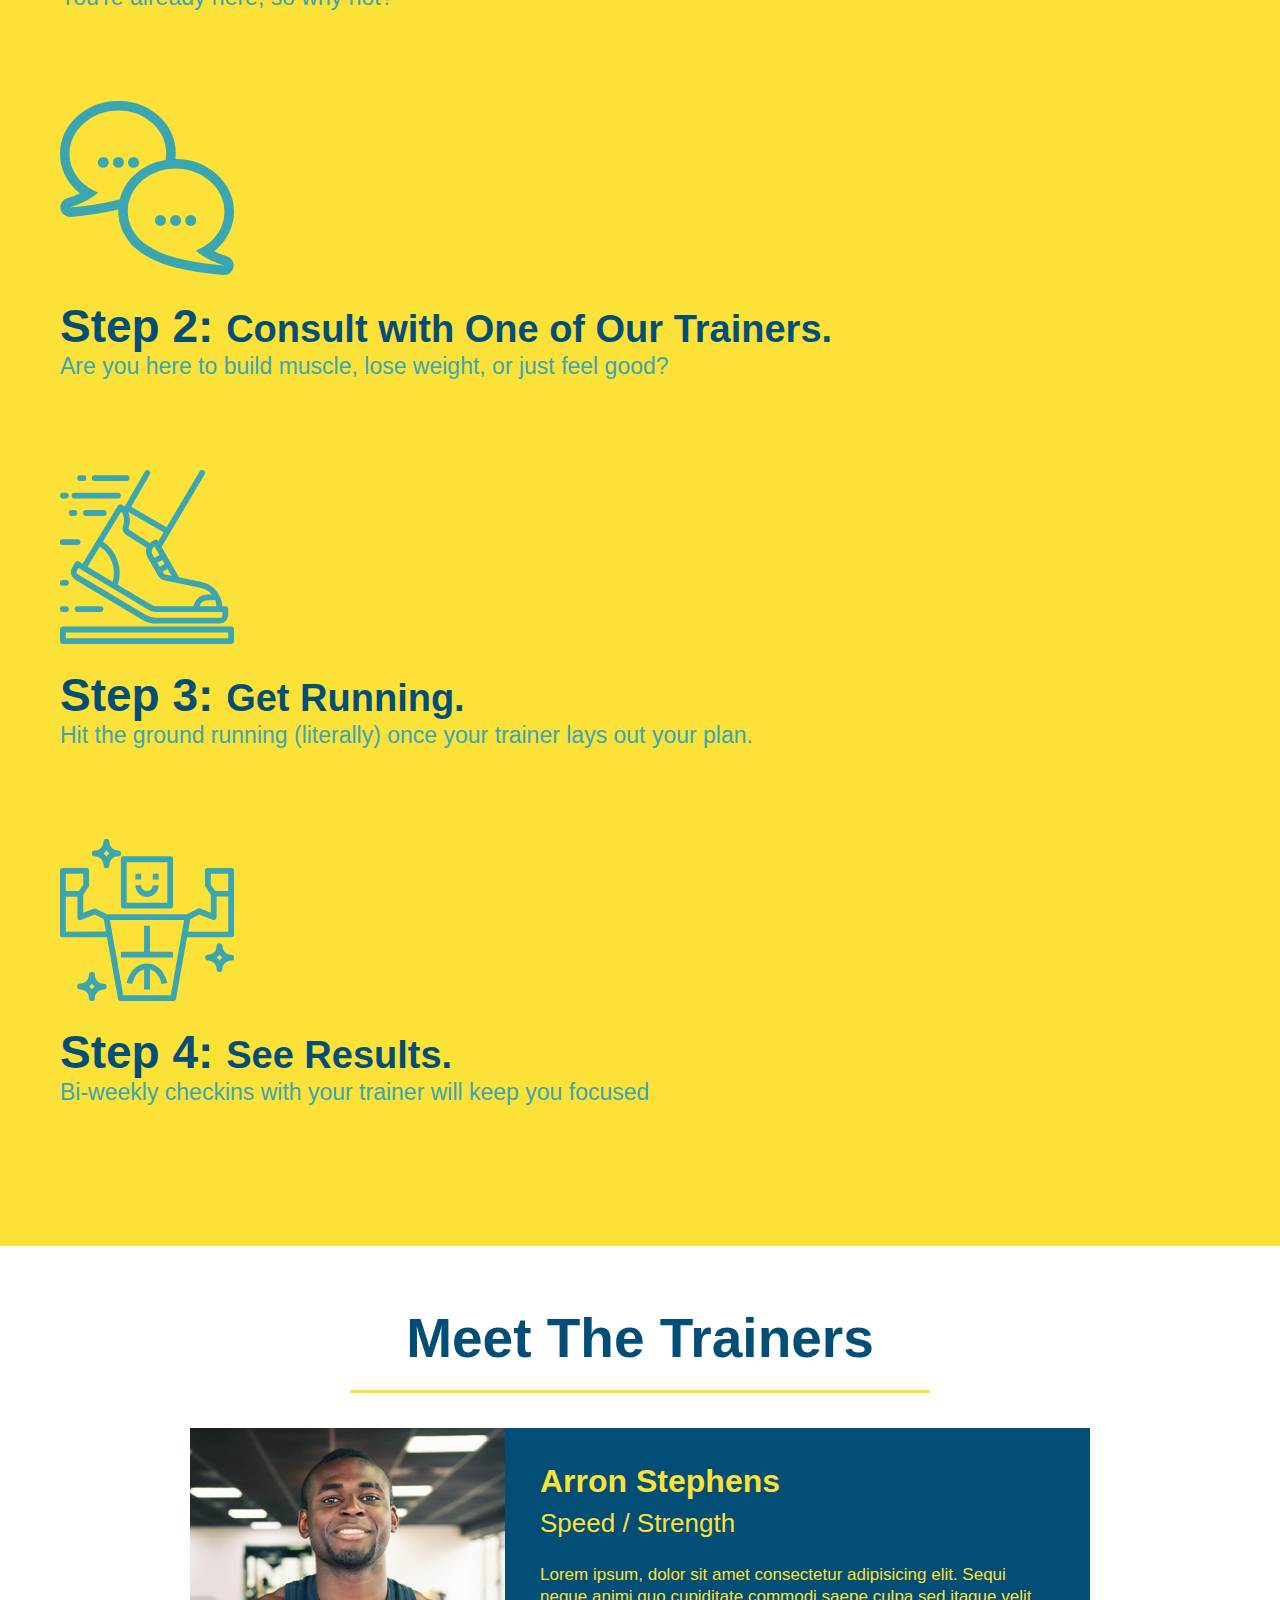
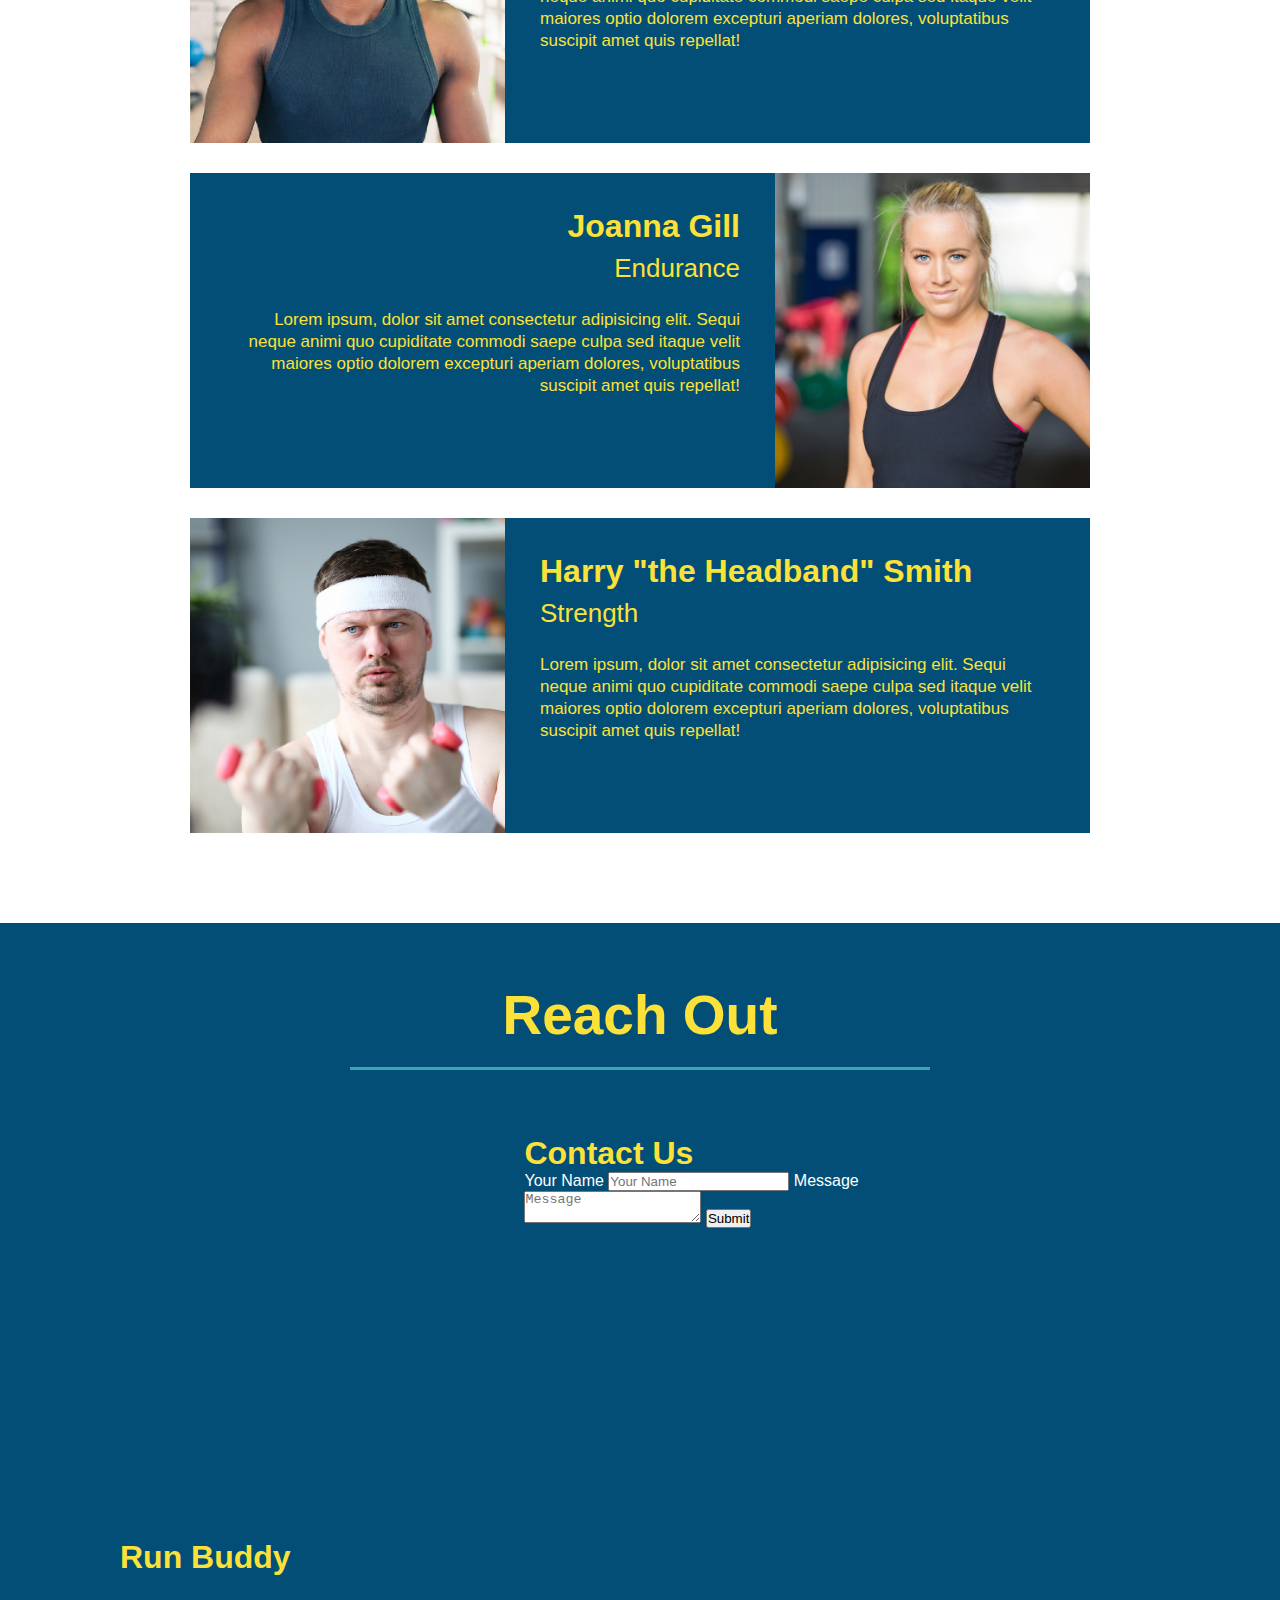
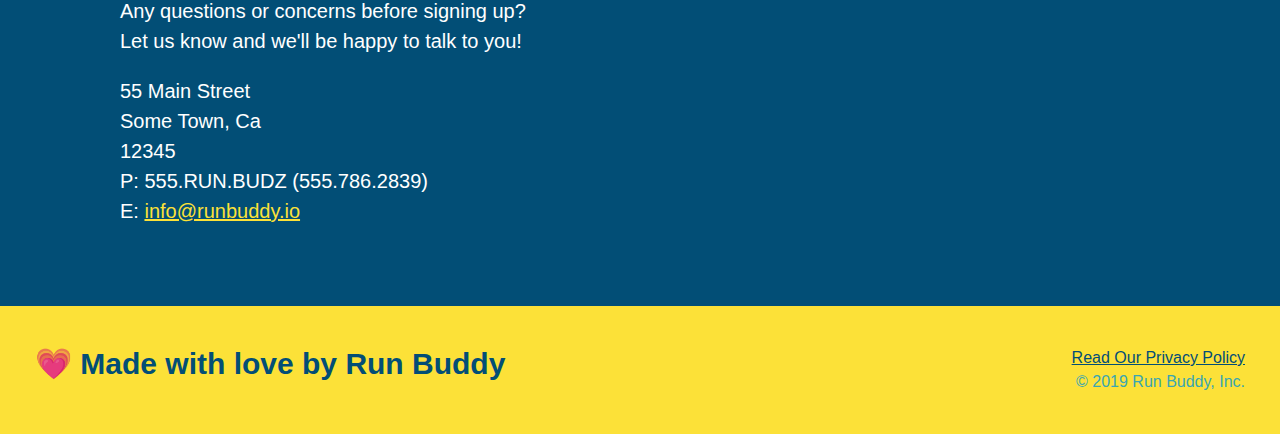
==== commit 8d17b538: "added flex-row" ====
--- a/index.html
+++ b/index.html
@@ -78,15 +78,25 @@
 
     <!-- "what we do" section-->
     <section id="what-we-do" class="intro">
-        <h2 class="section-title primary-border">What We Do</h2>
+      <div class="flex-row">
+        <h2 class="section-title primary-border">
+          What We Do
+        </h2>
+      </div>
+      <div class="flex-row">
         <p>
             butcher selfies chambray shabby chic gentrify readymade yr Echo Park XOXO Tumblr normcore Banksy direct trade Blue Bottle chillwave you probably haven't heard of them single-origin coffee Vice fanny pack fixie Odd Future Austin fingerstache pickled twee synth Wes Anderson Thundercats viral bitters flannel meggings narwhal Marfa Schlitz sustainable Intelligentsia umami deep v craft
           </p>
+      </div>
     </section>
 
     <!-- "what you do" section -->
     <section id="what-you-do" class="steps">
-        <h2 class="section-title secondary-border">What You Do</h2>
+      <div class="flex-row">
+        <h2 class="section-title secondary-border">
+          What You Do
+        </h2>
+      </div>
 
         <div>
             <img src="./assets/images/step-1.svg" alt="" />
@@ -159,7 +169,12 @@
 
     <!-- "reach out" section -->
     <section id="reach-out" class="contact">
-        <h2 class="section-title secondary-border">Reach Out</h2>
+      <div class="flex-row">  
+      <h2 class="section-title secondary-border">
+          Reach Out
+        </h2>
+      </div>
+      
         <div class="contact-info">
             <iframe src="https://www.google.com/maps/embed?pb=!1m18!1m12!1m3!1d1688.3370356588675!2d-110.94843370384837!3d32.186062650738904!2m3!1f0!2f0!3f0!3m2!1i1024!2i768!4f13.1!3m3!1m2!1s0x0%3A0xf566622bd8938d5d!2sGEICO%20Corporate%20Office!5e0!3m2!1sen!2sus!4v1623729172084!5m2!1sen!2sus" 
             style="border:0;" 
--- a/assets/style.css
+++ b/assets/style.css
@@ -14,50 +14,58 @@
 header {
   padding: 20px 35px;
   background-color: #39a6b2;
+  display: flex;
+  justify-content: space-between;
+  flex-wrap: wrap;
 }
 
 header h1 {
-  font-weight: bold;
-  font-size: 36px;
-  color: #fce138;
-  margin: 0;
-  display: inline;
-}
+ font-weight: bold;
+ margin: 0;
+ font-size: 36px;
+ color: #fce138;
+}
+
 header a {
   text-decoration: none;
   color: #fce138;
 }
 
 header nav {
-  float: right;
   margin: 7px 0;
 }
 
-header nav ul li {
-  display: inline;
+header nav ul {
+  display: flex;
+  flex-wrap: wrap;
+  justify-content: space-between;
+  align-items: center;
+  list-style: none;
 }
 
 header nav ul li a {
   margin: 0 30px;
   font-weight: lighter;
-  font-size: 22px;
+  font-size: 1.55vw;
 }
 
 footer {
   background: #fce138;
   width: 100%;
   padding: 40px 35px;
+  justify-content: space-between;
+  display: flex;
+  flex-direction: row;
+  flex-wrap: wrap;
 }
 
 footer h2 {
-  display: inline;
   color: #024e76;
   font-size: 30px;
   margin: 0;
 }
 
 footer div {
-  float: right;
   line-height: 1.5;
   text-align: right;
 }
@@ -73,22 +81,36 @@
 /* Hero Style Start */
 .hero {
   background-image: url('../assets/images/hero-bg.jpg');
-  height: 600px;
   background-size: cover;
   background-position: center;
-  position: relative;
+  display: flex;
+  justify-content: center;
+  flex-wrap: wrap;
 }
 /* Hero Style End */
+
+.hero-cta {
+  width: 35%;
+  text-align: right;
+  margin: 3.5%;
+  color: #fff;
+  font-size: 18px;
+  line-height: 1.3;
+}
+
+  .hero-cta h2 {
+    font-style: italic;
+    font-size: 55px;
+    color: #fce138;
+}
 
 .hero-form {
   border: 3px solid #024e76;
   background-color: #fce138;
   padding: 20px;
-  width: 500px;
-  color: #024e76;
-  position: absolute;
-  bottom: 120px;
-  right: 140px;
+  color: #024e76;
+  width: 40%;
+  margin: 3.5%;
 }
 
 .hero-form h3 {
@@ -121,9 +143,6 @@
   font-size: 16px;
 }
 
-.intro {
-  text-align: center;
-}
 
 .intro p {
   line-height: 1.7;
@@ -131,10 +150,10 @@
   width: 80%;
   font-size: 20px;
   margin: 0 auto;
+  text-align: center;
 }
 
 .steps {
-  text-align: center;
   background: #fce138;
 }
 
@@ -165,10 +184,11 @@
 .section-title {
   font-size: 55px;
   color: #024e76;
-  margin-bottom: 35px;
-  padding: 0 100px 20px 100px;
-  display: inline-block;
   border-bottom: 3px solid;
+  padding-bottom: 20px;
+  text-align: center;
+  margin: 0 auto 35px auto;
+  width: 50%;
 }
 
 .primary-border {
@@ -180,7 +200,6 @@
 }
 
 .trainers {
-  text-align: center;
 }
 
 .trainer {
@@ -228,7 +247,6 @@
 
 /* REACH OUT STYLES START */
 .contact {
-  text-align: center;
   background: #024e76;
 }
 
@@ -268,3 +286,7 @@
 }
 
 /* REACH OUT STYLES END */
+
+.flex-row {
+  display: flex;
+}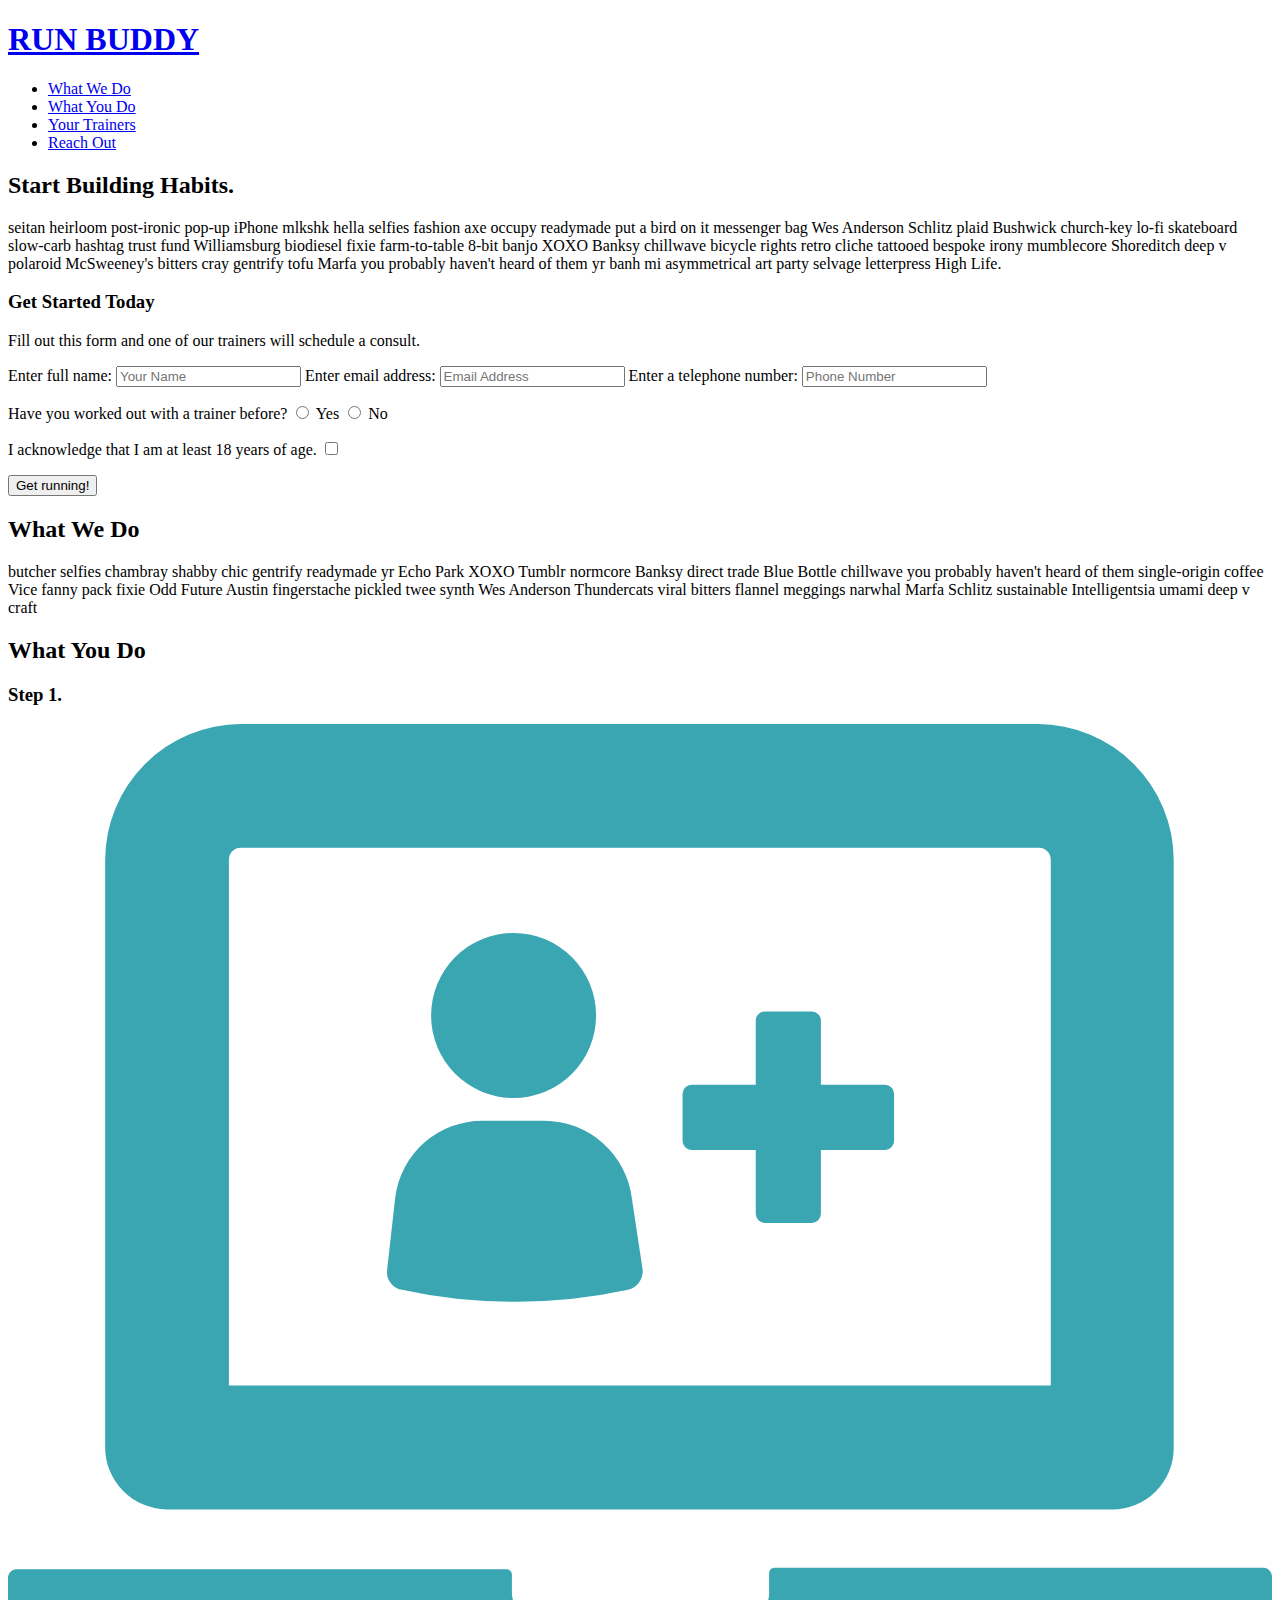
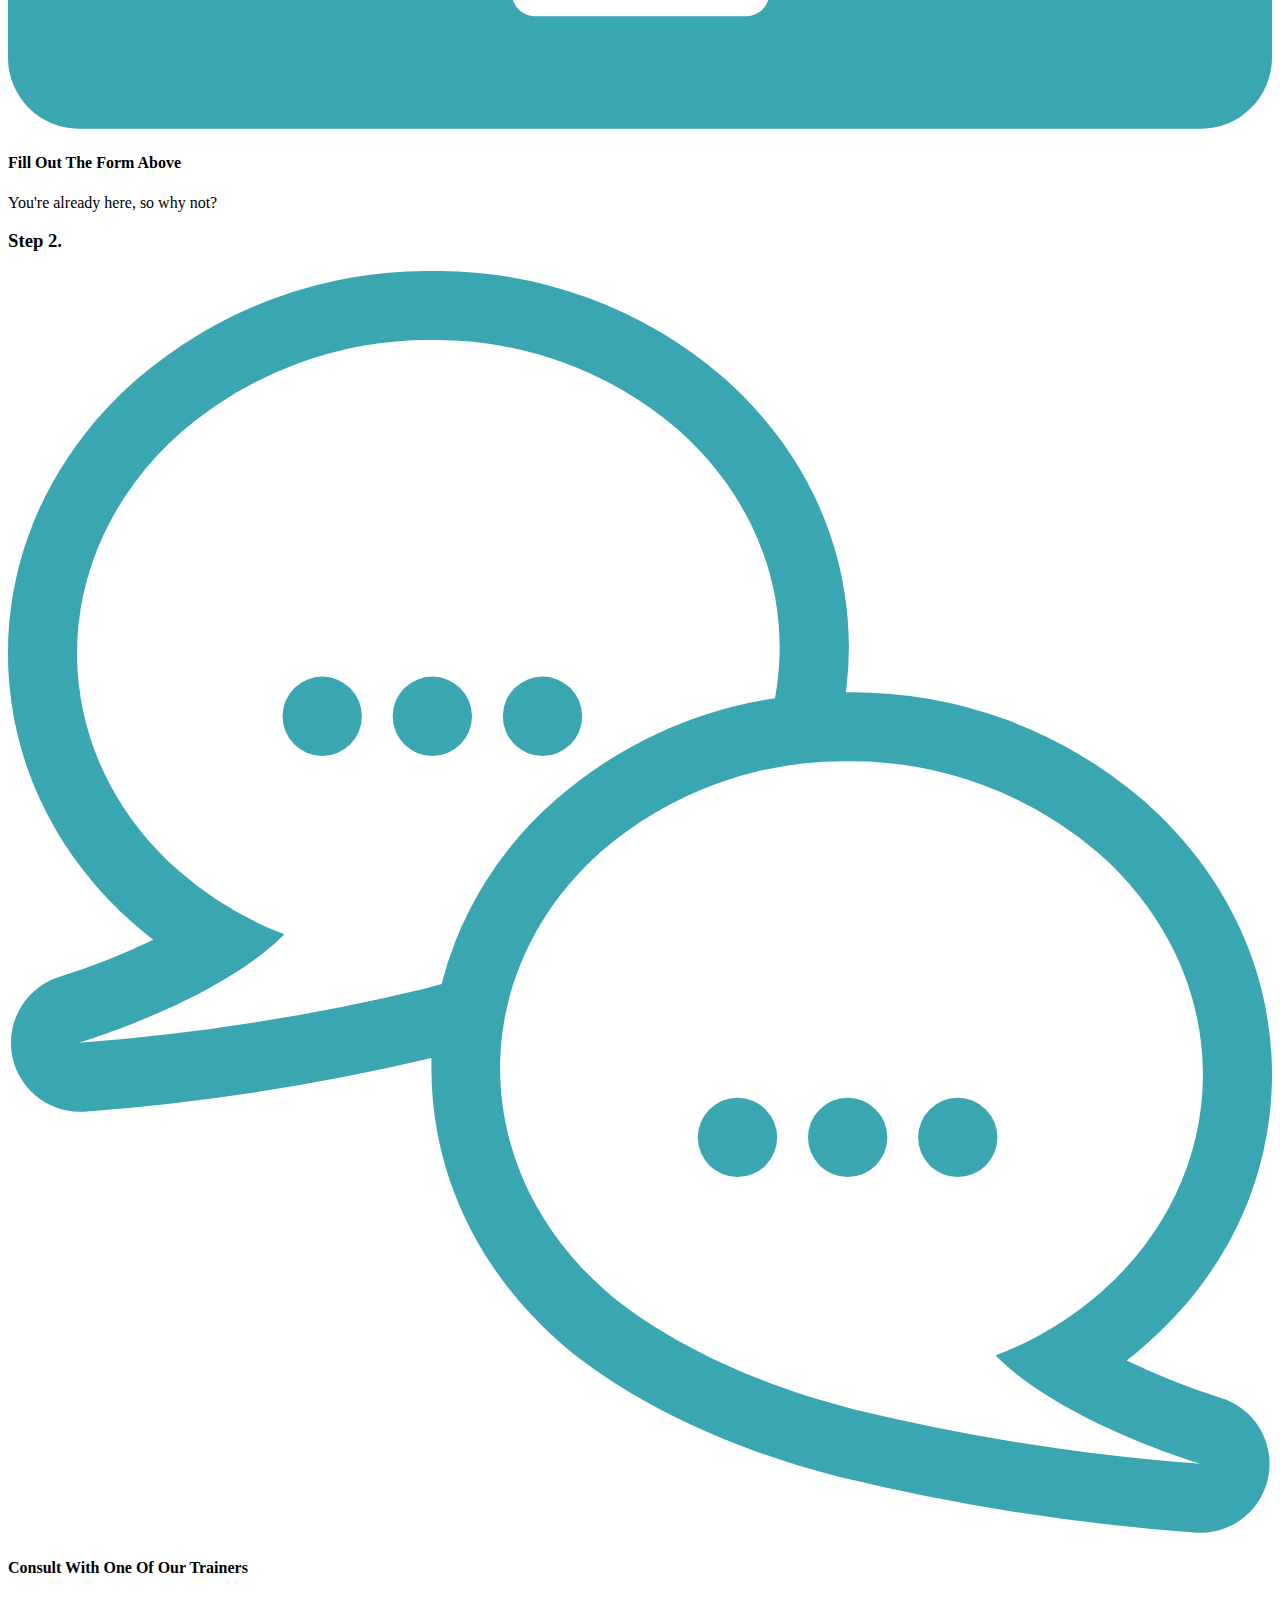
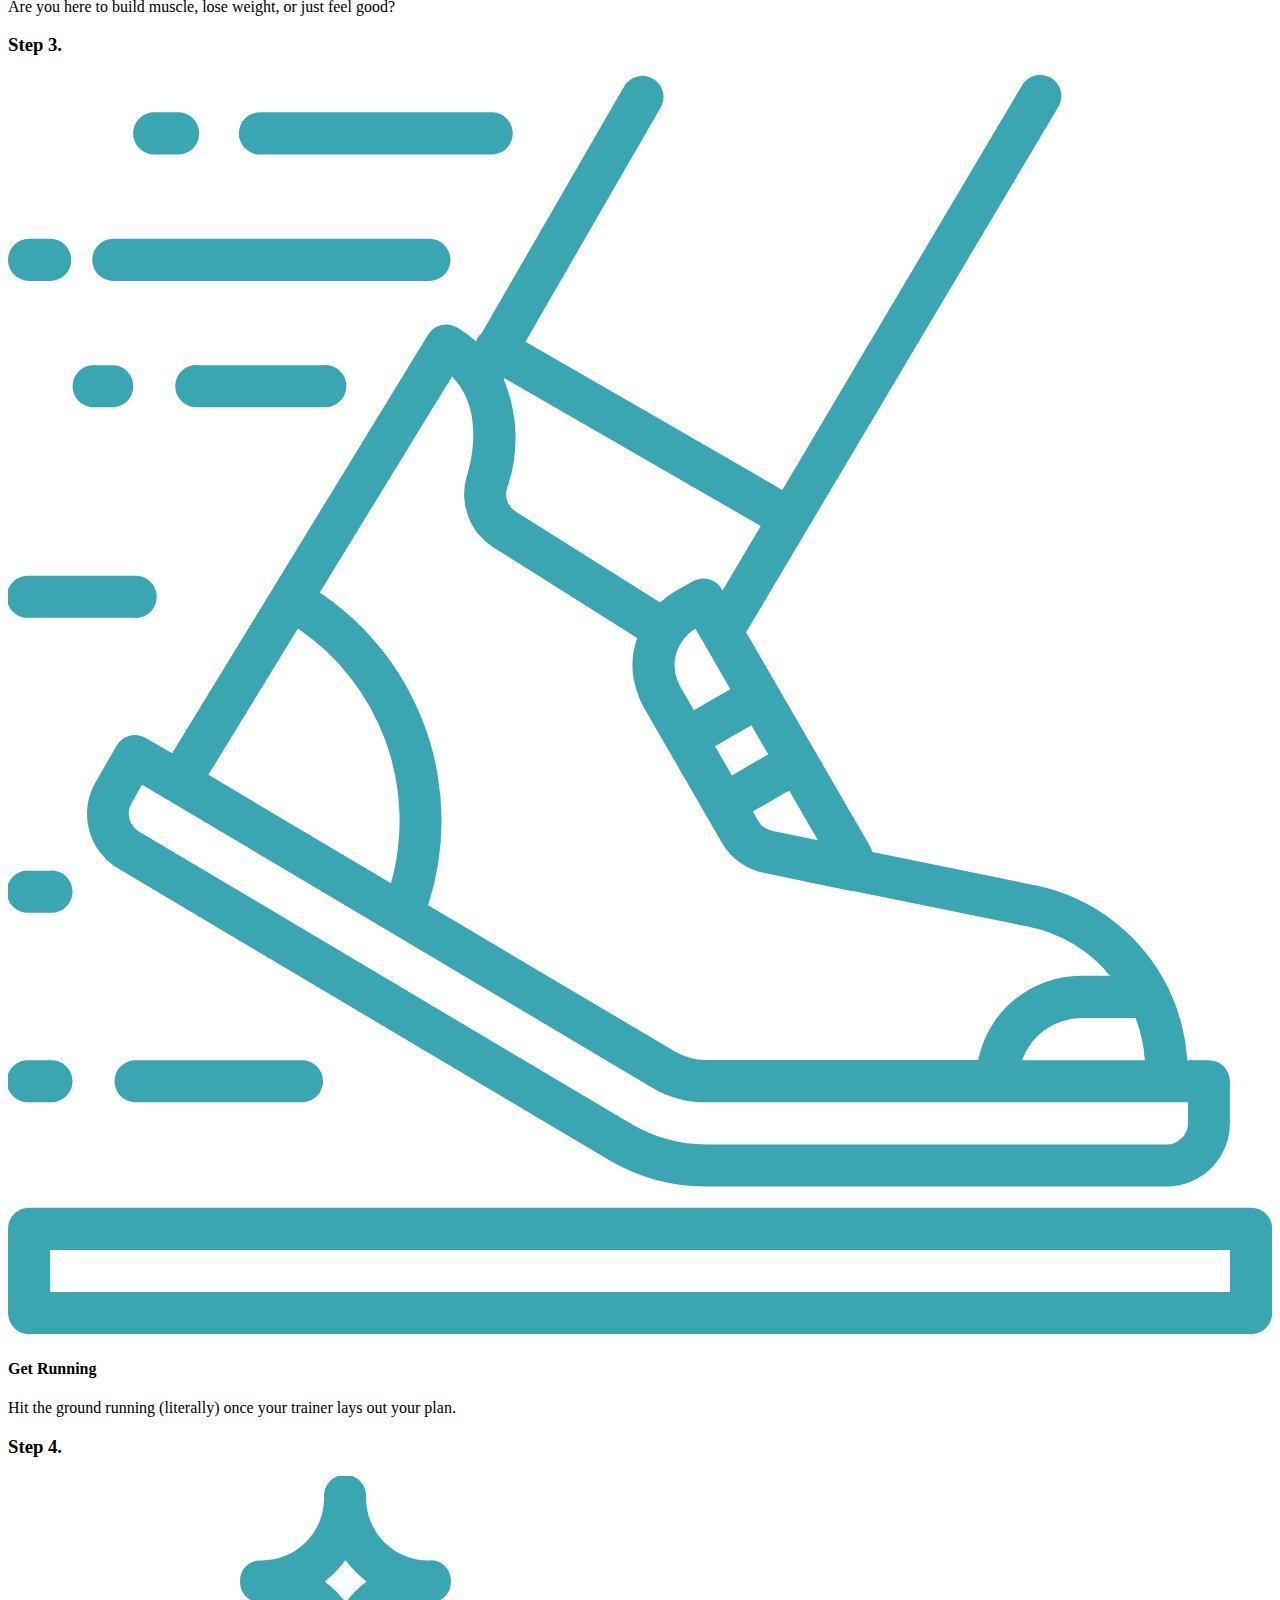
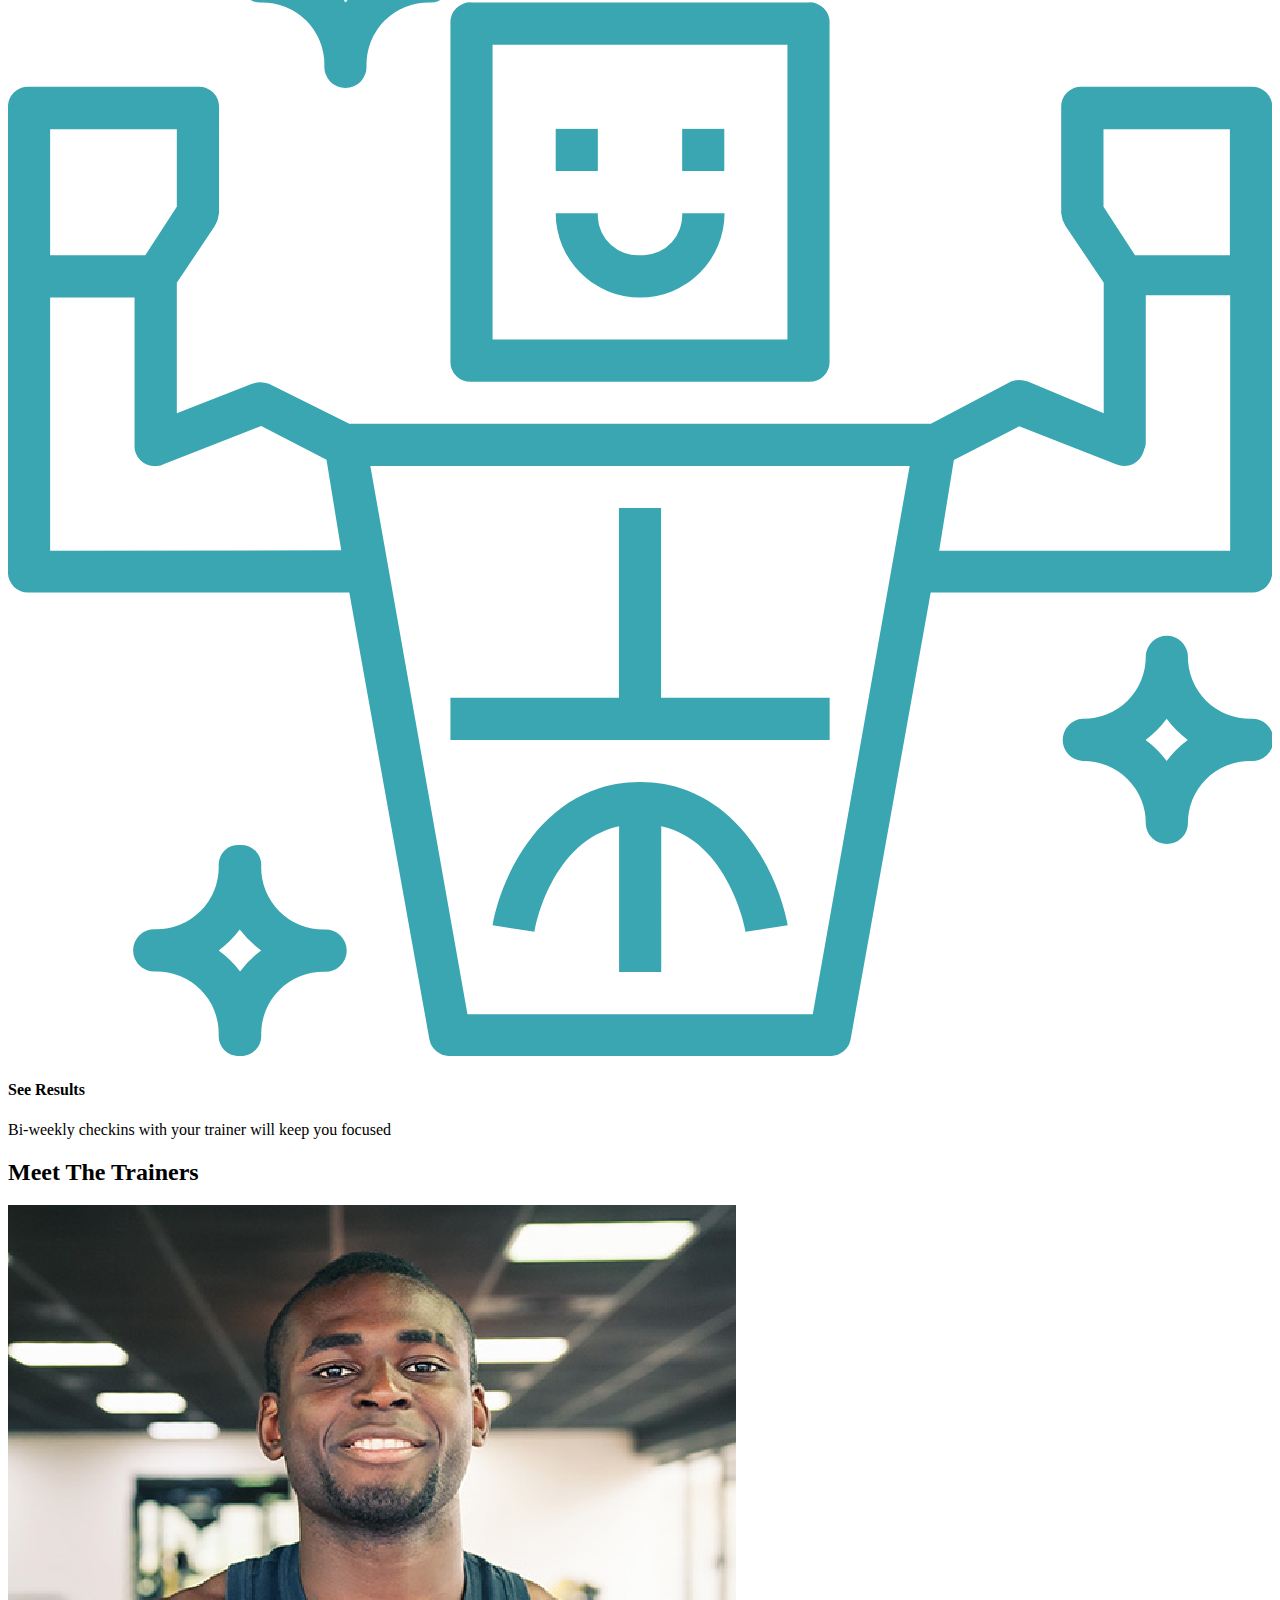
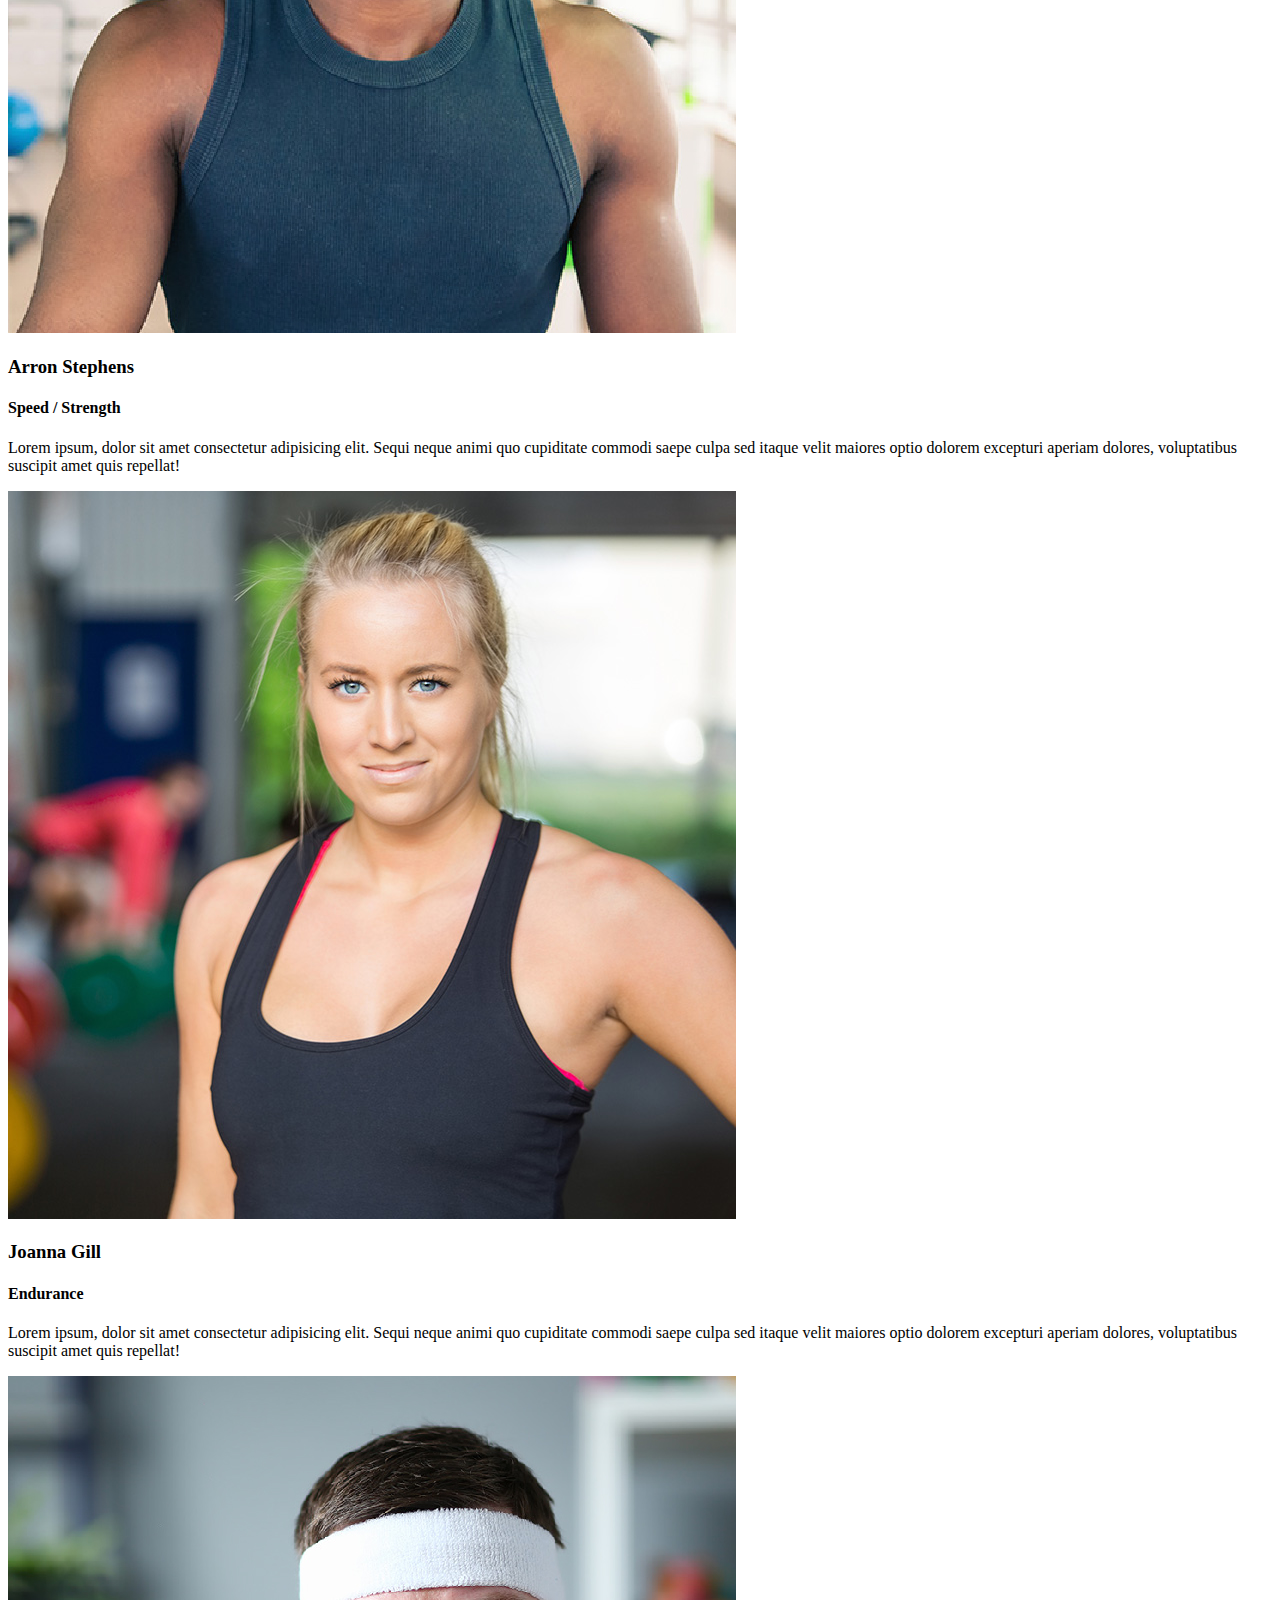
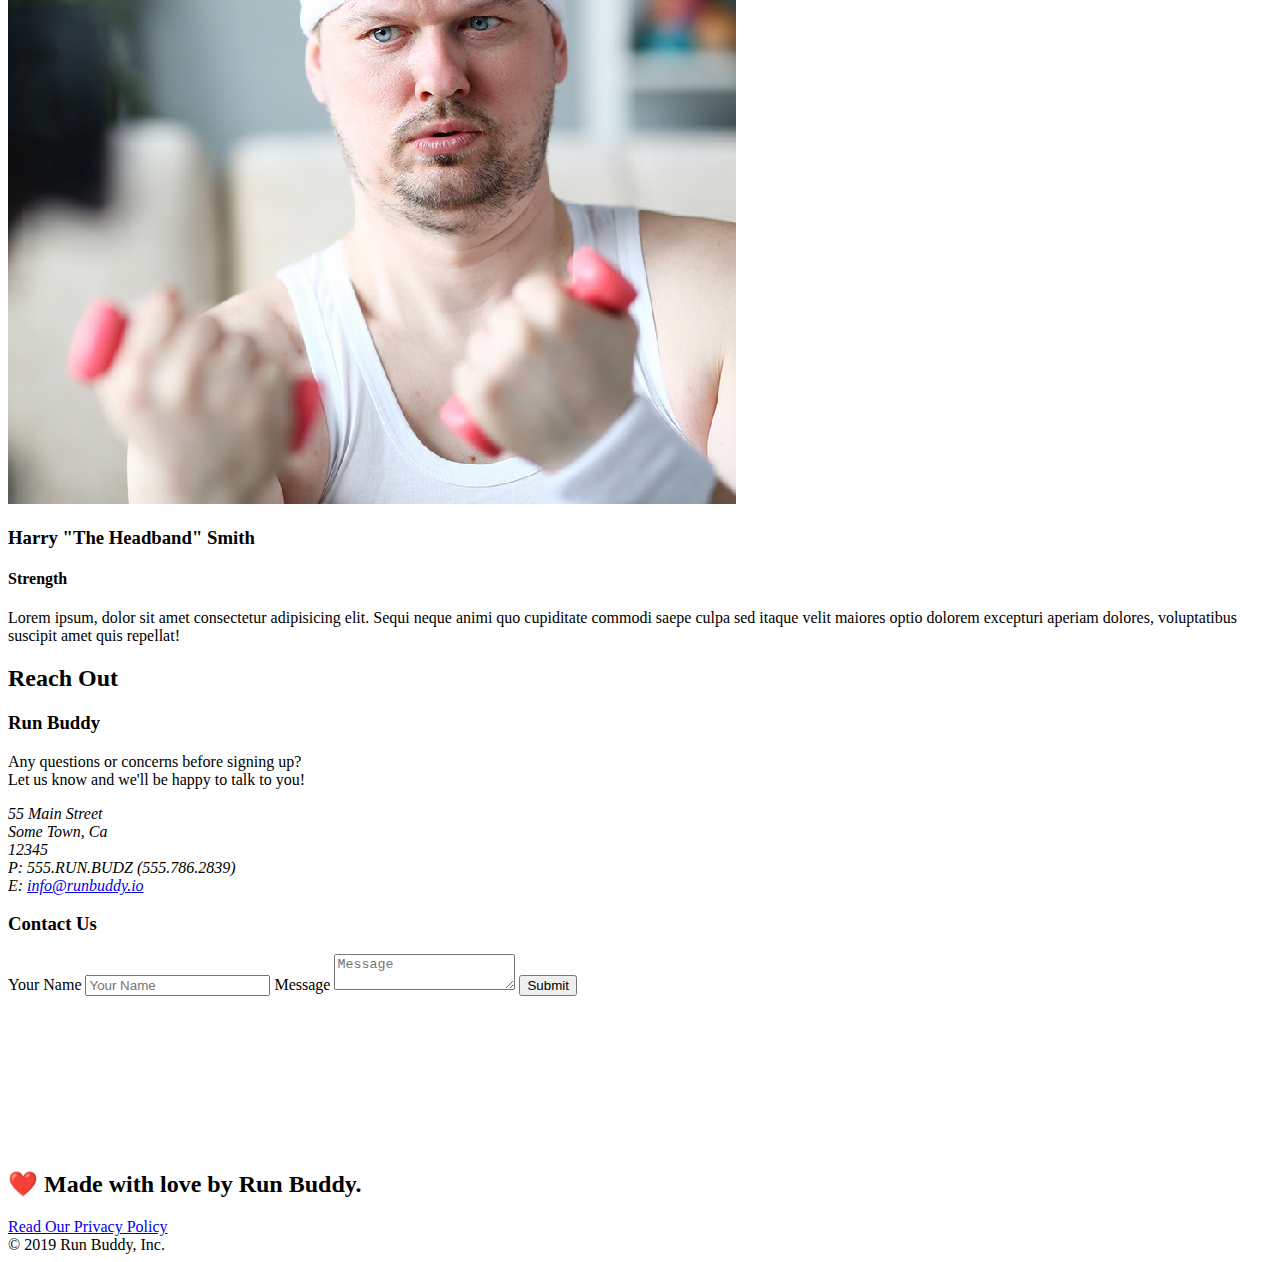
==== commit 5d4976d3: "runbuddy 2 done" ====
--- a/index.html
+++ b/index.html
@@ -1,82 +1,81 @@
 <!DOCTYPE html>
 <html lang="en">
-    <head>
-        <link rel="stylesheet" href="./assets/style.css" />
-        <meta charset="UTF-8" />
-        <title>Run Buddy</title>
-        </head>
-    
-    <body>
-    <!-- navigation -->
+  <head>
+    <meta charset="UTF-8" />
+    <link rel="stylesheet" href="../run-buddy/assets/style.css">
+    <title>Run Buddy</title>
+  </head>
+  <body>
+    <!-- navigation tags - block level element -->
     <header>
-        <h1>
-            <a href="/">RUN BUDDY</a>
-        </h1>
-        <nav>
-            <!-- Unordered list element -->
-            <ul>
-                <!-- List item element-->
-                <li>
-                    <!-- Anchor elements --> 
-                    <a href="#what-we-do">What We Do</a>
-                </li>
-                <li>
-                    <a href="#what-you-do">What You Do</a>
-                </li>
-                <li>
-                    <a href="#your-trainers">Your Trainers</a>
-                </li>
-                <li>
-                    <a href="#reach-out">Reach Out</a>
-                </li>
-            </ul>
-        </nav>
+      <h1>
+        <a href="/">RUN BUDDY</a>
+      </h1>
+      <nav>
+        <ul>
+          <li>
+            <a href="#what-we-do">What We Do</a>
+          </li>
+          <li>
+            <a href="#what-you-do">What You Do</a>
+          </li>
+          <li>
+            <a href="#your-trainers">Your Trainers</a>
+          </li>
+          <li>
+            <a href="#reach-out">Reach Out</a>
+          </li>
+          
+        </ul>
+      </nav>
     </header>
-    
+    <!-- end navigation -->
+
     <!-- hero/jumbotron -->
     <section class="hero">
       <div class="hero-cta">
-  <h2>Start Building Habits.</h2>
-  <p>
-    seitan heirloom post-ironic pop-up iPhone mlkshk hella selfies fashion axe occupy readymade put a bird on it messenger bag Wes Anderson Schlitz plaid Bushwick church-key lo-fi skateboard slow-carb hashtag trust fund Williamsburg biodiesel fixie farm-to-table 8-bit banjo XOXO Banksy chillwave bicycle rights retro cliche tattooed bespoke irony mumblecore Shoreditch deep v polaroid McSweeney's bitters cray gentrify tofu Marfa you probably haven't heard of them yr banh mi asymmetrical art party selvage letterpress High Life.
-  </p>
-</div>
-        <div class="hero-form">
-            <h3>Get Started Today</h3>
-            <p>Fill out this form and one of our trainers will schedule a consult</p>
-       
-        <!-- Add form element -->
+        <h2>Start Building Habits.</h2>
+        <p>
+          seitan heirloom post-ironic pop-up iPhone mlkshk hella selfies fashion axe occupy readymade put a bird on it
+          messenger bag Wes Anderson Schlitz plaid Bushwick church-key lo-fi skateboard slow-carb hashtag trust fund
+          Williamsburg biodiesel fixie farm-to-table 8-bit banjo XOXO Banksy chillwave bicycle rights retro cliche
+          tattooed bespoke irony mumblecore Shoreditch deep v polaroid McSweeney's bitters cray gentrify tofu Marfa you
+          probably haven't heard of them yr banh mi asymmetrical art party selvage letterpress High Life.
+        </p>
+      </div>
+
+      <div class="hero-form">
+        <h3>Get Started Today</h3>
+        <p>Fill out this form and one of our trainers will schedule a consult.</p>
         <form>
-            <label for="name">Enter full name:</label>
-            <input type="text" placeholder="Your Name" name="name" id="name" class="form-input">
-
-            <label for="email">Enter email address:</label>
-            <input type="text" placeholder="Email Address" name="email" id="email" class="form-input">
-
-            <label for="phone">Enter a telephone number:</label>
-            <input type="text" placeholder="Phone Number" name="phone" id="phone" class="form-input">
-            <p>
-                Have you worked out with a trainer before?
-                <input type="radio" name="trainer-confirm" id="trainer-yes" />
-                <label for="trainer-yes">Yes</label>
-                <input type="radio" name="trainer-confirm" id="trainer-no" />
-                <label for="trainer-no">No</label>
-              </p>
-              <p>
-                <label for="checkbox" >
-                  I acknowledge that I am at least 18 years of age.
-                </label>
-                <input type="checkbox" name="age-confirm" id="checkbox" />
-              </p>
-              <button type="submit">
-                Get running!
-              </button>
-            </form>
-        </div>
-    </section>
-    <!-- end hero -->
-
-    <!-- "what we do" section-->
+          <label for="name">Enter full name:</label>
+          <input type="text" placeholder="Your Name" id="name" name="name" class="form-input" />
+          <label for="email">Enter email address:</label>
+          <input type="email" placeholder="Email Address" id="email" name="email" class="form-input" />
+          <label for="phone">Enter a telephone number:</label>
+          <input type="tel" placeholder="Phone Number" name="phone" id="phone" class="form-input" />
+          <p>
+            Have you worked out with a trainer before? 
+            <input type="radio" name="trainer-confirm" id="trainer-yes" />
+            <label for="trainer-yes">Yes</label>
+            <input type="radio" name="trainer-confirm" id="trainer-no"/>
+            <label for="trainer-no">No</label>
+          </p>
+          <p>
+            <label for="checkbox">
+              I acknowledge that I am at least 18 years of age.
+            </label>
+            <input type="checkbox" name="checkpoint1" id="checkbox" />
+          </p>
+          <button type="submit">
+            Get running!
+          </button>
+        </form>
+      </div>
+    </section>
+    <!-- end header -->
+
+    <!-- "what we do" start - <section> -->
     <section id="what-we-do" class="intro">
       <div class="flex-row">
         <h2 class="section-title primary-border">
@@ -85,140 +84,165 @@
       </div>
       <div class="flex-row">
         <p>
-            butcher selfies chambray shabby chic gentrify readymade yr Echo Park XOXO Tumblr normcore Banksy direct trade Blue Bottle chillwave you probably haven't heard of them single-origin coffee Vice fanny pack fixie Odd Future Austin fingerstache pickled twee synth Wes Anderson Thundercats viral bitters flannel meggings narwhal Marfa Schlitz sustainable Intelligentsia umami deep v craft
-          </p>
-      </div>
-    </section>
-
-    <!-- "what you do" section -->
+          butcher selfies chambray shabby chic gentrify readymade yr Echo Park XOXO Tumblr normcore Banksy direct trade  Blue Bottle chillwave you probably haven't heard of them single-origin coffee Vice fanny pack fixie Odd Future Austin fingerstache pickled twee synth Wes Anderson Thundercats viral bitters flannel meggings narwhal Marfa Schlitz sustainable Intelligentsia umami deep v craft
+        </p>
+      </div>
+    </section>
+    <!-- end "what we do" -->
+
+    <!-- "what you do" start -->
     <section id="what-you-do" class="steps">
       <div class="flex-row">
         <h2 class="section-title secondary-border">
           What You Do
+        </h2> 
+      </div>
+      <div class="step">
+        <h3>Step 1.</h3>
+        <div class="step-info">
+          <div class="step-img">
+            <img src="./assets/images/step-1.svg" alt="" />
+          </div>
+          <div class="step-text">
+            <h4>Fill Out The Form Above</h4>
+            <p>You're already here, so why not?</p>
+          </div>
+        </div>
+      </div>
+      <div class="step">
+        <h3>Step 2.</h3>
+        <div class="step-info">
+          <div class="step-img">
+            <img src="./assets/images/step-2.svg" alt="" />
+          </div>
+          <div class="step-text">
+            <h4>Consult With One Of Our Trainers</h4>
+            <p>Are you here to build muscle, lose weight, or just feel good?</p>
+          </div>
+        </div>
+      </div>
+      <div class="step">
+        <h3>Step 3.</h3>
+        <div class="step-info">
+          <div class="step-img">
+            <img src="./assets/images/step-3.svg" alt="" />
+          </div>
+          <div class="step-text">
+            <h4>Get Running</h4>
+            <p>Hit the ground running (literally) once your trainer lays out your plan.</p>
+          </div>
+        </div>
+      </div>
+      <div class="step">
+        <h3>Step 4.</h3>
+        <div class="step-info">
+          <div class="step-img">
+            <img src="./assets/images/step-4.svg" alt="" />
+          </div>
+          <div class="step-text">
+            <h4>See Results</h4>
+            <p>Bi-weekly checkins with your trainer will keep you focused</p>
+          </div>
+        </div>
+      </div>
+    </section>
+    <!-- "what you do" end -->
+
+    <!-- "meet the trainers" start -->
+    <section id="your-trainers">
+      <div class="flex-row">
+        <h2 class="section-title primary-border">
+          Meet The Trainers
         </h2>
       </div>
 
-        <div>
-            <img src="./assets/images/step-1.svg" alt="" />
-            <h3>Step 1: <span>Fill Out the Form Above.</span></h3>
-            <p>You're already here, so why not?</p>
-        </div>
-            
-        <div>
-            <img src="./assets/images/step-2.svg" alt="" />
-            <h3>Step 2: <span>Consult with One of Our Trainers.</span></h3>
-            <p>Are you here to build muscle, lose weight, or just feel good?</p>
-        </div>
-            
-        <div>
-            <img src="./assets/images/step-3.svg" alt="" />
-            <h3>Step 3: <span>Get Running.</span></h3>
-            <p>Hit the ground running (literally) once your trainer lays out your plan.</p>
-        </div>
-            
-        <div>
-            <img src="./assets/images/step-4.svg" alt="" />
-            <h3>Step 4: <span>See Results.</span></h3>
-            <p>Bi-weekly checkins with your trainer will keep you focused</p>
-        </div>
-    </section>
-
-    <!-- "meet the trainers" section -->
-    <section id="your-trainers" class="trainers">
-        <h2 class="section-title primary-border">
-            Meet The Trainers
-        </h2>
+      <div class="trainers">
         <article class="trainer">
-            <img src="./assets/images/trainer-1.jpg" alt="Arron Stephens in his workout clothes, ready to pump iron" />
-            <div class="trainer-bio text-left">
-              <h3>Arron Stephens</h3>
-              <h4>Speed / Strength</h4>
-              <p>
-                Lorem ipsum, dolor sit amet consectetur adipisicing elit. Sequi neque animi quo cupiditate commodi saepe culpa sed
-                itaque velit maiores optio dolorem excepturi aperiam dolores, voluptatibus suscipit amet quis repellat!
-              </p>
+          <img src="./assets/images/trainer-1.jpg" alt="Arron Stephens in his workout clothes, ready to pump iron" />
+          <div class="trainer-bio">
+            <h3 class="trainer-name">Arron Stephens</h3>
+            <h4 class="trainer-role">Speed / Strength</h4>
+            <p>Lorem ipsum, dolor sit amet consectetur adipisicing elit. Sequi neque animi quo cupiditate commodi saepe culpa sed itaque velit maiores optio dolorem excepturi aperiam dolores, voluptatibus suscipit amet quis repellat!</p>
+          </div>
+        </article>
+
+        <article class="trainer">
+          <img src="./assets/images/trainer-2.jpg" alt="Joanna Gill cooling off after a work out" />
+          <div class="trainer-bio">
+            <h3 class="trainer-name">Joanna Gill</h3>
+            <h4 class="trainer-role">Endurance</h4>
+            <p>Lorem ipsum, dolor sit amet consectetur adipisicing elit. Sequi neque animi quo cupiditate commodi saepe culpa sed itaque velit maiores optio dolorem excepturi aperiam dolores, voluptatibus suscipit amet quis repellat!</p>
             </div>
           </article>
 
-          <!-- second trainer bio -->
-<article class="trainer">
-    <div class="trainer-bio text-right">
-      <h3>Joanna Gill</h3>
-      <h4>Endurance</h4>
-      <p>
-        Lorem ipsum, dolor sit amet consectetur adipisicing elit. Sequi neque animi quo cupiditate commodi saepe culpa sed
-        itaque velit maiores optio dolorem excepturi aperiam dolores, voluptatibus suscipit amet quis repellat!
-      </p>
-    </div>
-    <img src="./assets/images/trainer-2.jpg" alt="Joanna Gill cooling off after a workout" />
-  </article>
-  
-  <!-- third trainer bio -->
-  <article class="trainer">
-    <img src="./assets/images/trainer-3.jpg" alt="Harry Smith wearing a headband and lifting comically small pink weights" />
-    <div class="trainer-bio text-left">
-      <h3>Harry "the Headband" Smith</h3>
-      <h4>Strength</h4>
-      <p>
-        Lorem ipsum, dolor sit amet consectetur adipisicing elit. Sequi neque animi quo cupiditate commodi saepe culpa sed
-        itaque velit maiores optio dolorem excepturi aperiam dolores, voluptatibus suscipit amet quis repellat!
-      </p>
-    </div>
-  </article>
-    </section>  
-
-    <!-- "reach out" section -->
+        <article class="trainer">
+          <img src="./assets/images/trainer-3.jpg" alt="Harry Smith wearing a headband and lifting comically small pink weights" />
+          <div class="trainer-bio">
+            <h3 class="trainer-name">Harry "The Headband" Smith</h3>
+            <h4 class="trainer-role">Strength</h4>
+            <p>Lorem ipsum, dolor sit amet consectetur adipisicing elit. Sequi neque animi quo cupiditate commodi saepe culpa sed itaque velit maiores optio dolorem excepturi aperiam dolores, voluptatibus suscipit amet quis repellat!</p>
+          </div>
+        </article>
+      </div>
+    </section>
+    <!-- "meet the trainers" end -->
+
+    <!-- "reach out" start -->
     <section id="reach-out" class="contact">
-      <div class="flex-row">  
-      <h2 class="section-title secondary-border">
+      <div class="flex-row">
+        <h2 class="section-title secondary-border">
           Reach Out
         </h2>
       </div>
-      
-        <div class="contact-info">
-            <iframe src="https://www.google.com/maps/embed?pb=!1m18!1m12!1m3!1d1688.3370356588675!2d-110.94843370384837!3d32.186062650738904!2m3!1f0!2f0!3f0!3m2!1i1024!2i768!4f13.1!3m3!1m2!1s0x0%3A0xf566622bd8938d5d!2sGEICO%20Corporate%20Office!5e0!3m2!1sen!2sus!4v1623729172084!5m2!1sen!2sus" 
-            style="border:0;" 
-            allowfullscreen="" 
-            loading="lazy">
-            </iframe>
-            <div class="contact-form">
-              <h3>Contact Us</h3>
-              <form>
-                 <label for="contact-name">Your Name</label>
-                 <input type="text" id="contact-name" placeholder="Your Name" />
-            
-                 <label for="contact-message">Message</label>
-                 <textarea id="contact-message" placeholder="Message"></textarea>
-            
-                 <button type="submit">Submit</button>
-                </form>
-            </div>
-            
-            <div>
-                <h3>Run Buddy</h3>
-                <p>
-                  Any questions or concerns before signing up?
-                  <br />
-                  Let us know and we'll be happy to talk to you!
-                </p>
-              <address>
-                55 Main Street <br/>
-                Some Town, Ca <br/>
-                12345<br />
-                P: 555.RUN.BUDZ (555.786.2839)<br/>
-                E: <a href="mailto:info@runbuddy.io">info@runbuddy.io</a>
-              </address>
-            </div>
-        </div>
-    </section>
+
+      <div class="contact-info">
+        <div>
+          <h3>Run Buddy</h3>
+          <p>
+            Any questions or concerns before signing up? 
+            <br/>
+            Let us know and we'll be happy to talk to you!
+          </p>
+
+          <address>
+            55 Main Street <br/>
+            Some Town, Ca <br/>
+            12345<br/>
+            P: 555.RUN.BUDZ (555.786.2839)<br/>
+            E: <a href="mailto:info@runbuddy.io">info@runbuddy.io</a>
+          </address>
+          
+        </div>
+
+        <div class="contact-form">
+          <h3>Contact Us</h3>
+          <form>
+            <label for="contact-name">Your Name</label>
+            <input type="text" id="contact-name" placeholder="Your Name" />
+        
+            <label for="contact-message">Message</label>
+            <textarea id="contact-message" placeholder="Message"></textarea>
+        
+            <button type="submit">Submit</button>
+          </form>
+        </div>
+        
+        <iframe
+          src="https://www.google.com/maps/embed?pb=!1m14!1m12!1m3!1d12182.30520634488!2d-74.0652613!3d40.2407219!2m3!1f0!2f0!3f0!3m2!1i1024!2i768!4f13.1!5e0!3m2!1sen!2sus!4v1561060983193!5m2!1sen!2sus"
+          frameborder="0" style="border:0" allowfullscreen>
+        </iframe>
+      </div>
+    </section>
+    <!-- "reach out" end -->
 
     <!-- footer -->
     <footer>
-        <h2> &#128151; Made with love by Run Buddy</h2>
-        <div>
-            <a href="./privacy-policy.html">Read Our Privacy Policy</a><br />
-            &copy; 2019 Run Buddy, Inc.
-          </div>
+      <h2>❤️ Made with love by Run Buddy.</h2>
+      <div>
+        <a href="./privacy-policy.html">Read Our Privacy Policy</a><br/>
+        &copy; 2019 Run Buddy, Inc.
+      </div>
     </footer>
-    </body>
-</html>+    <!-- footer end -->
+  </body>
+</html>
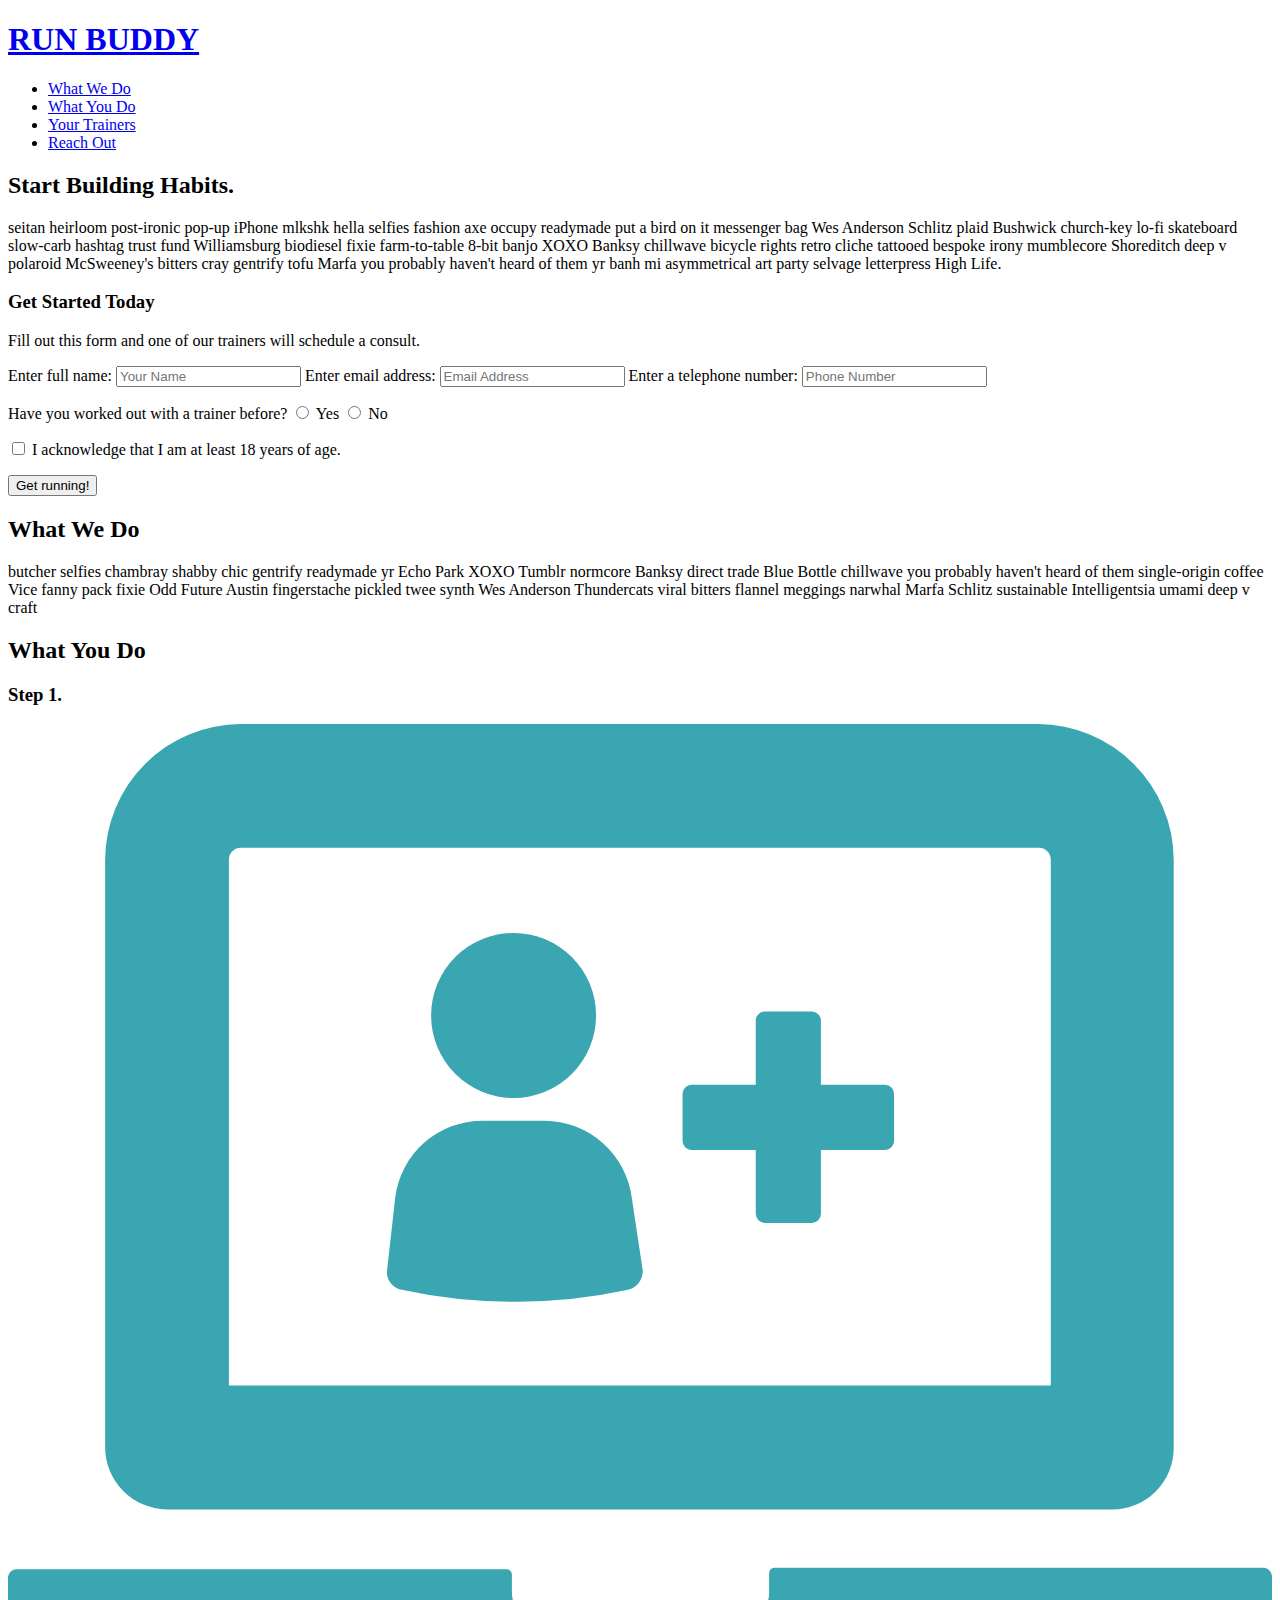
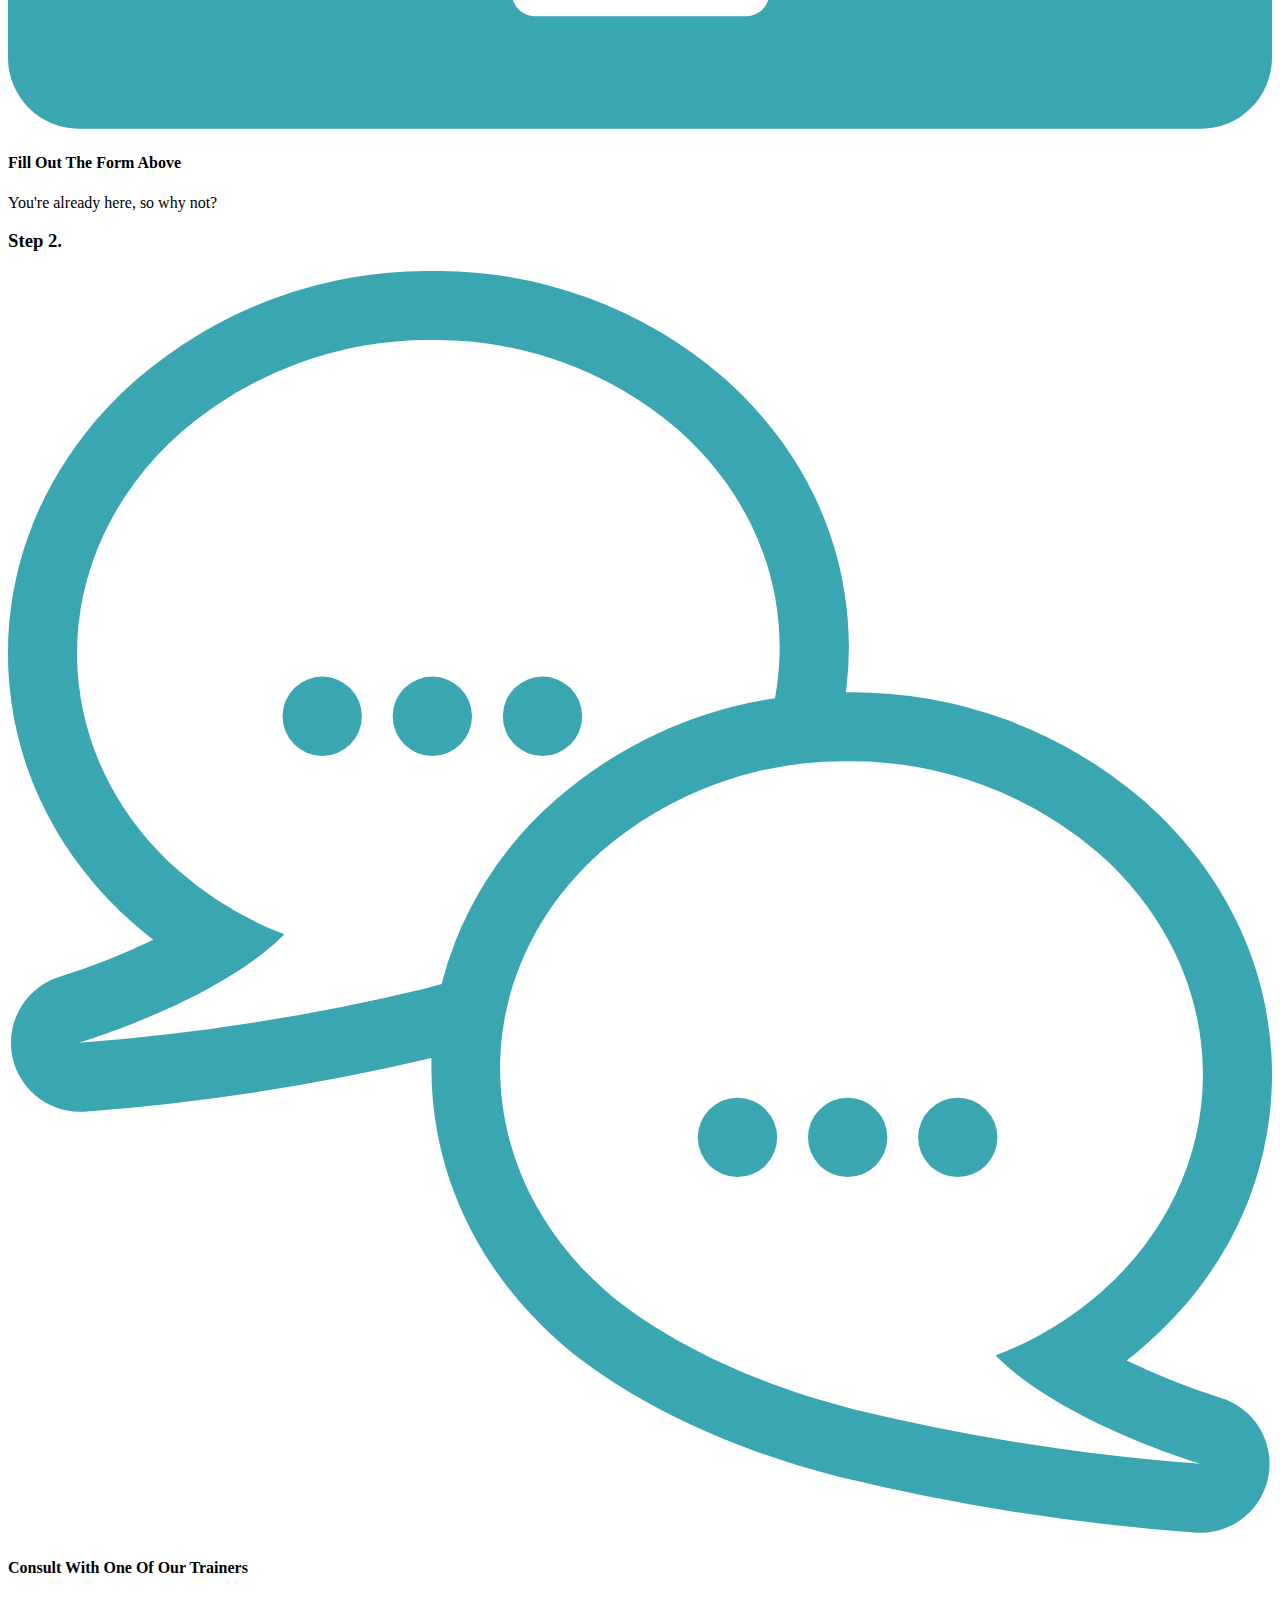
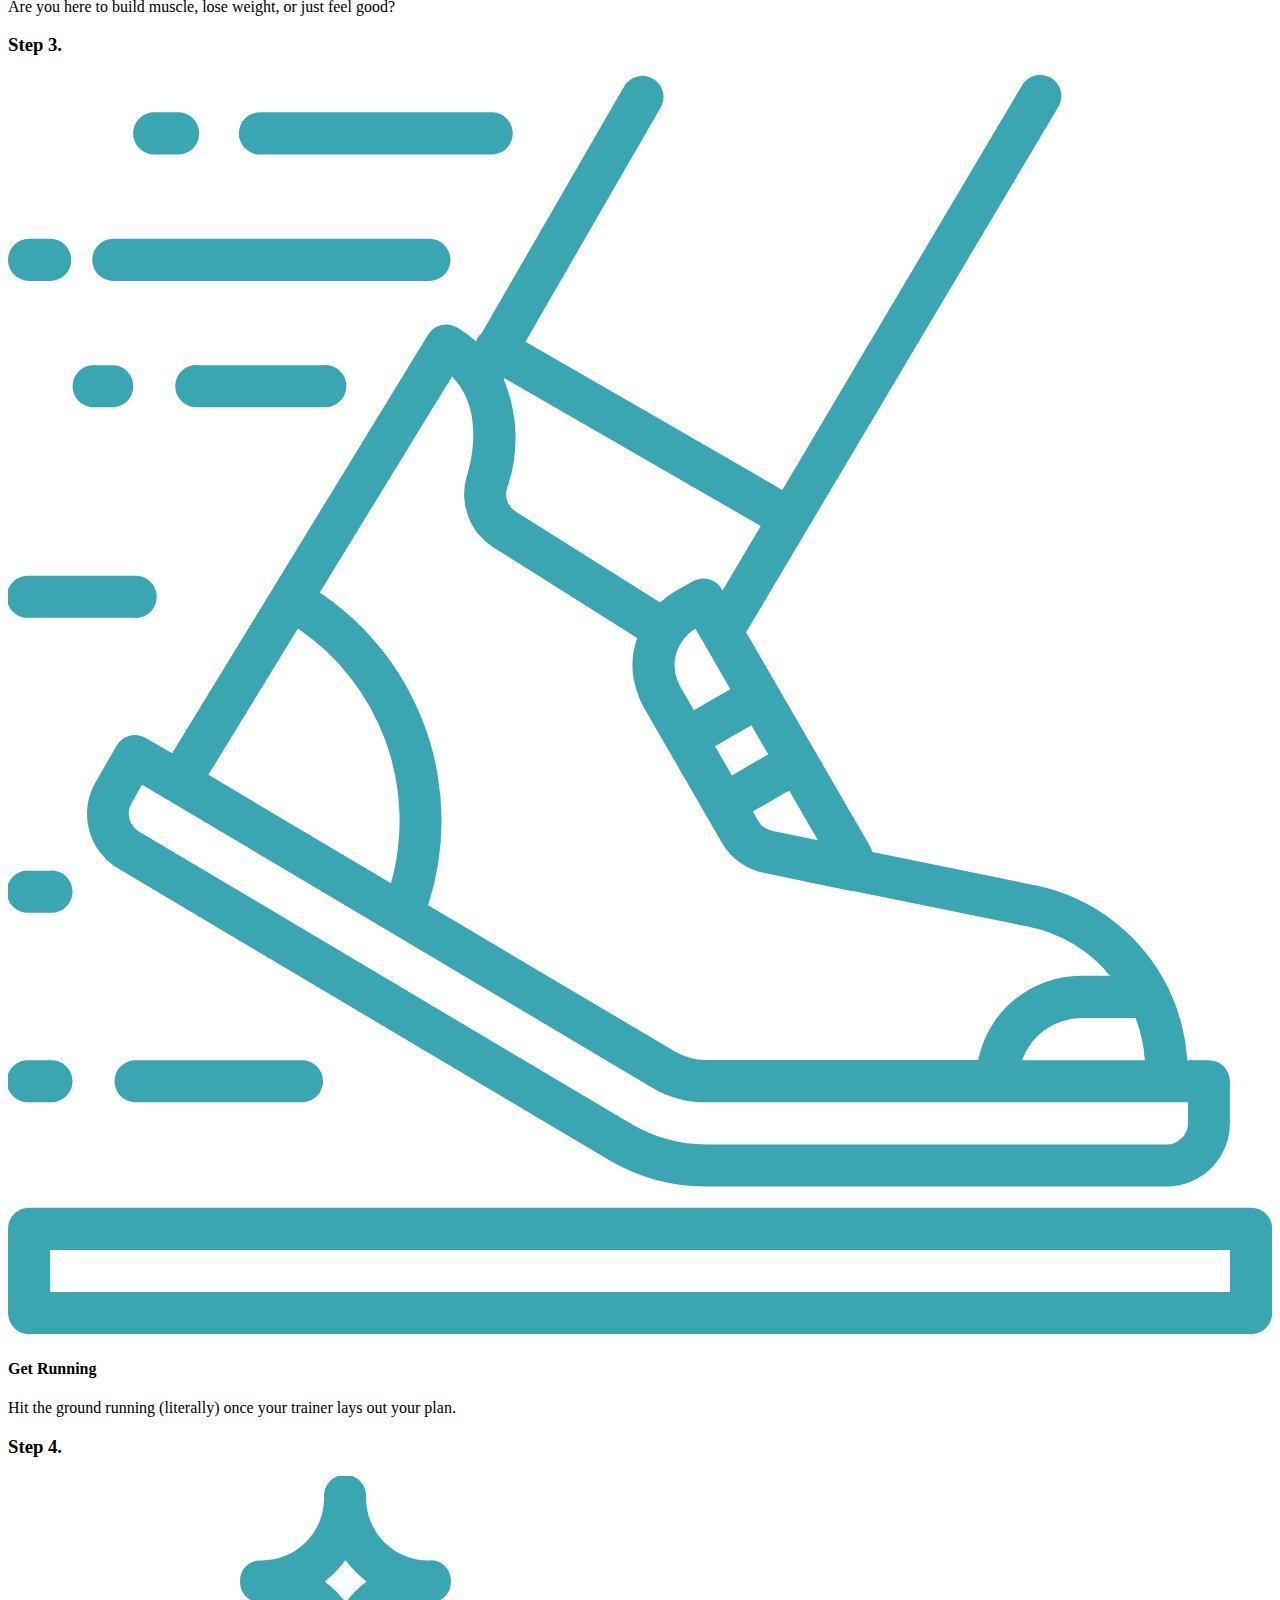
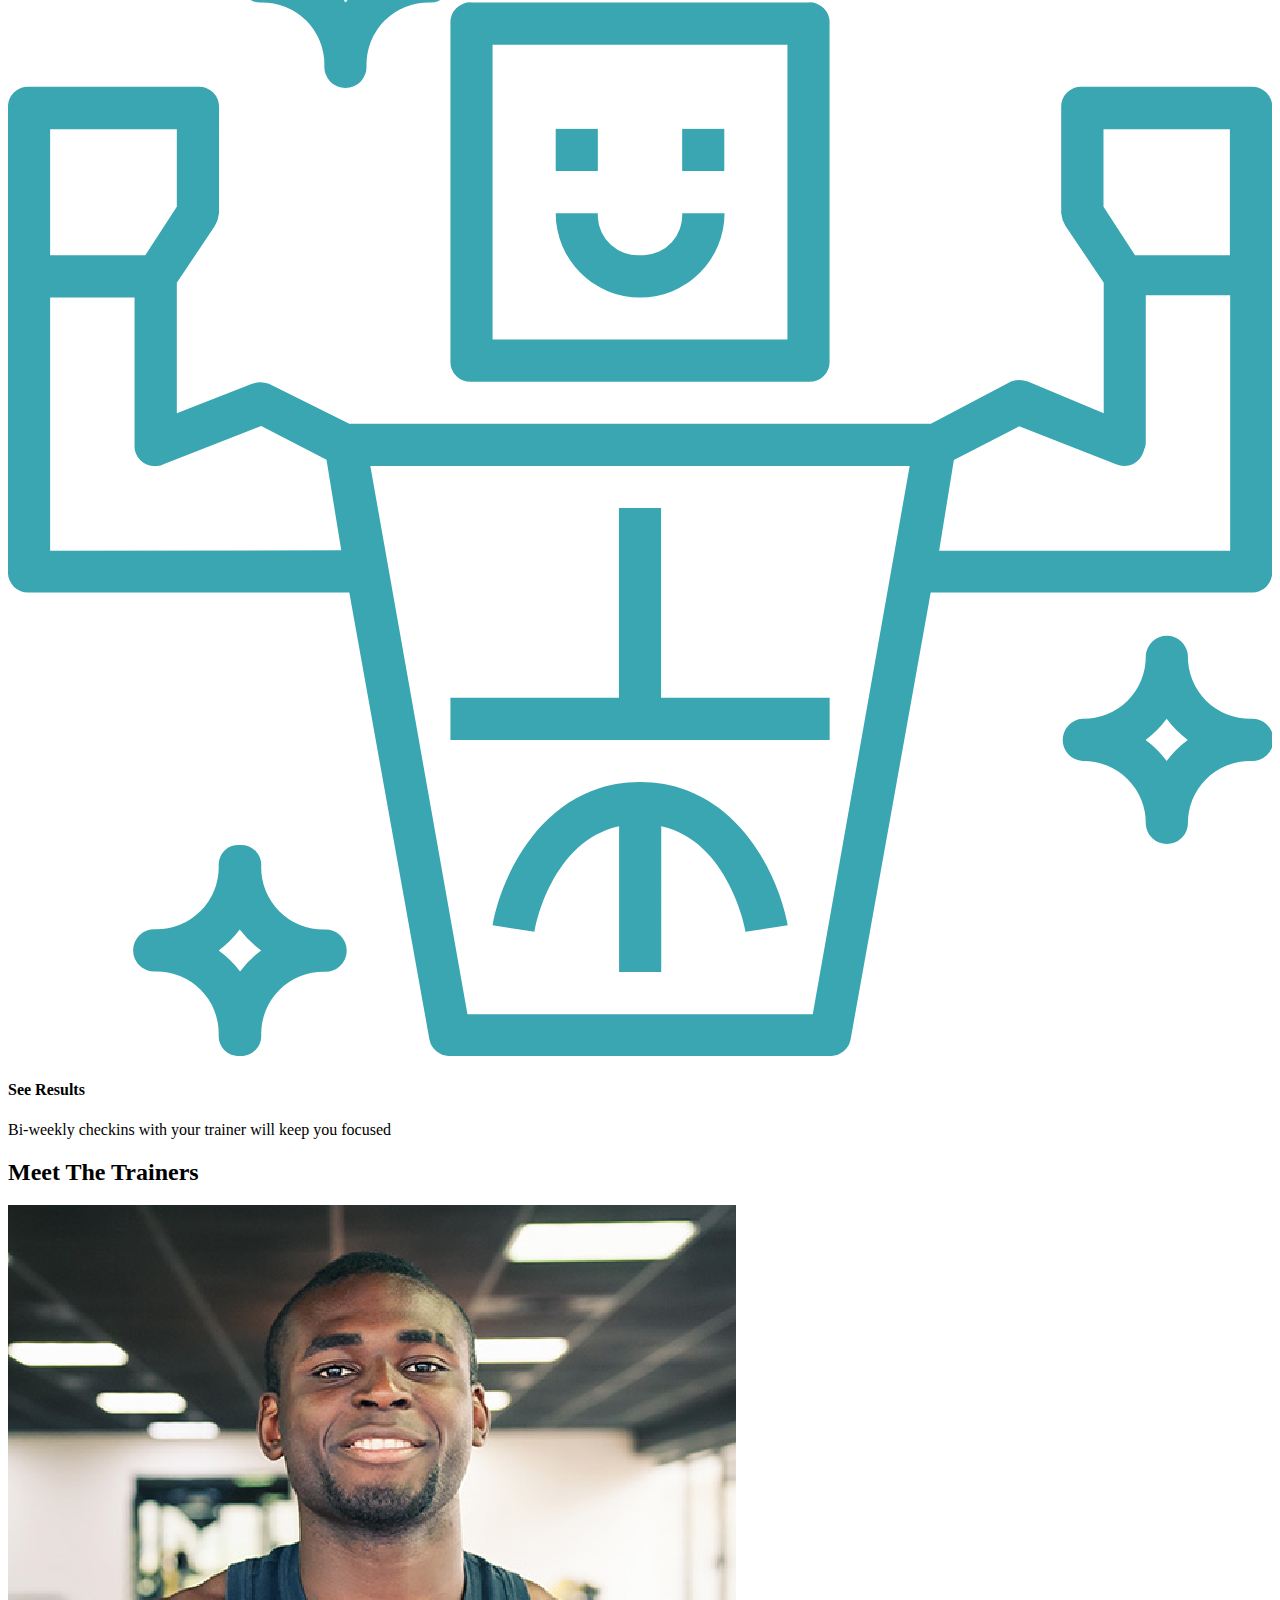
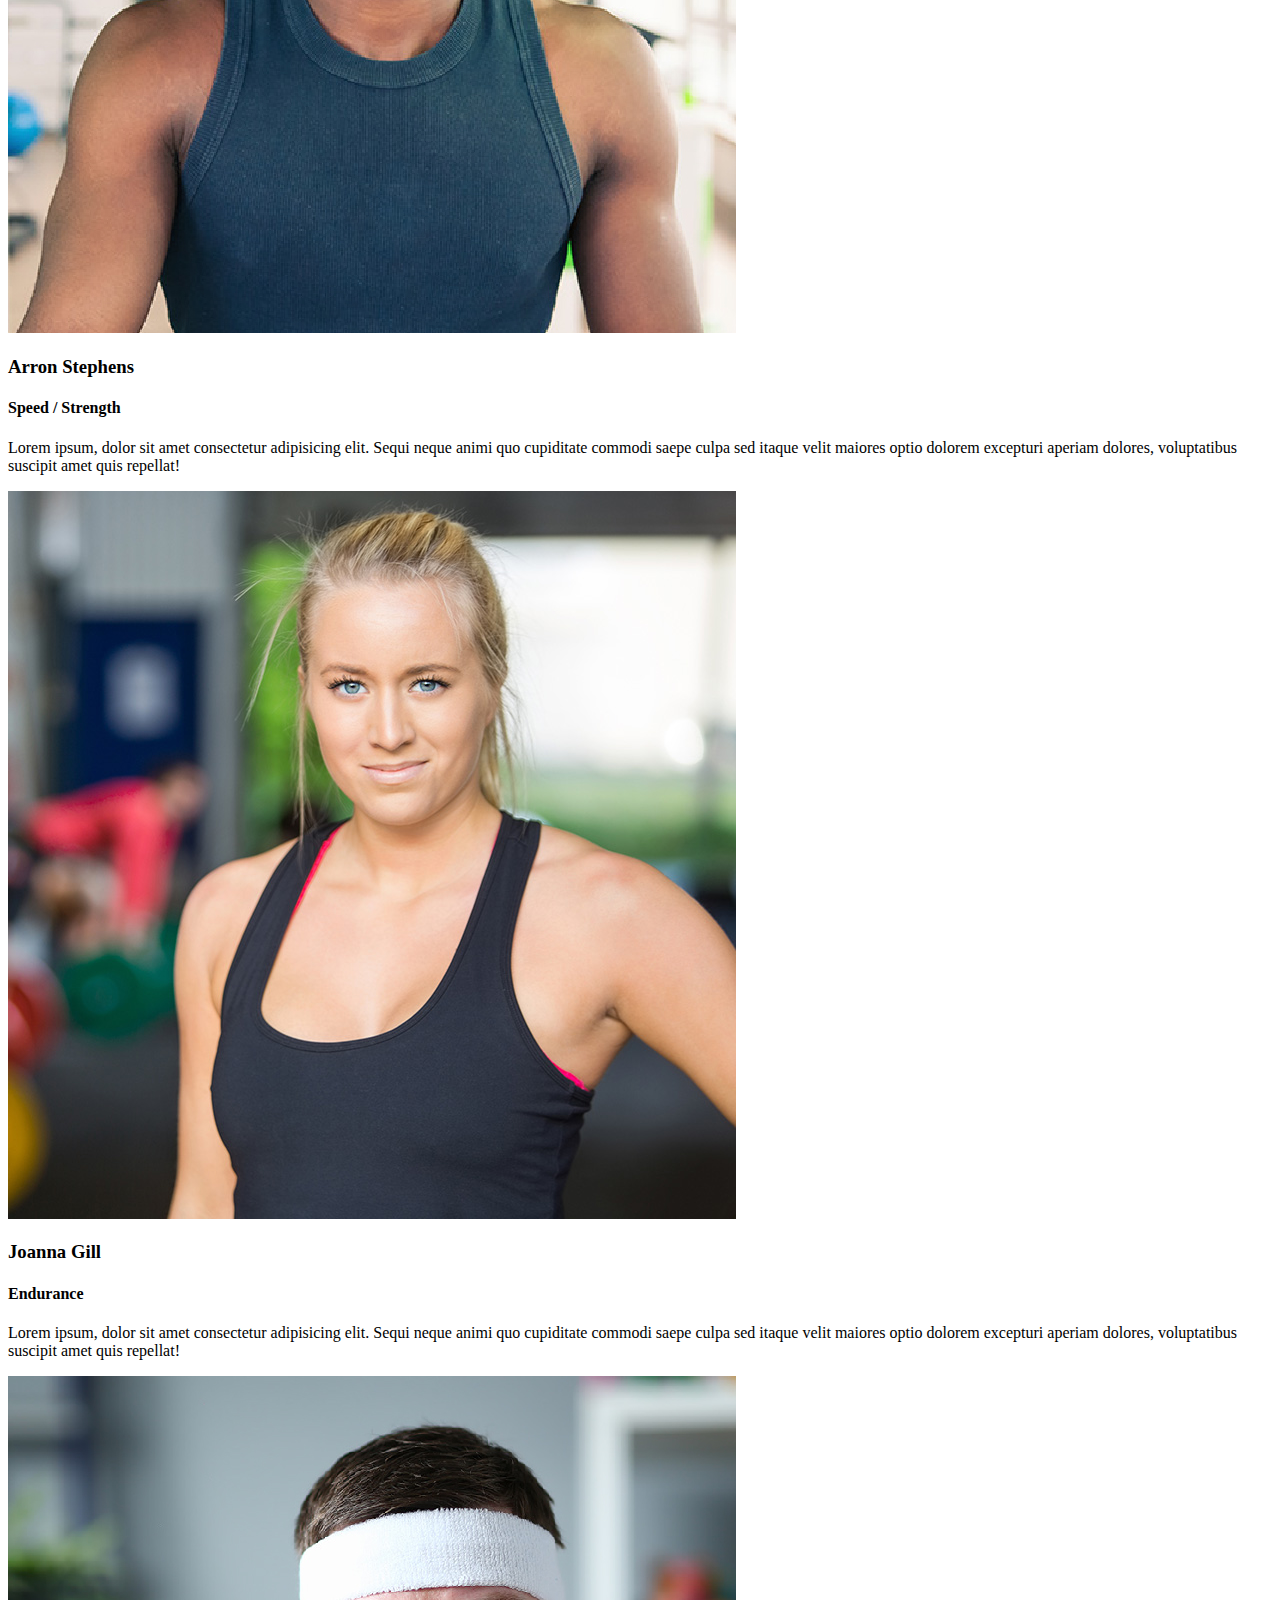
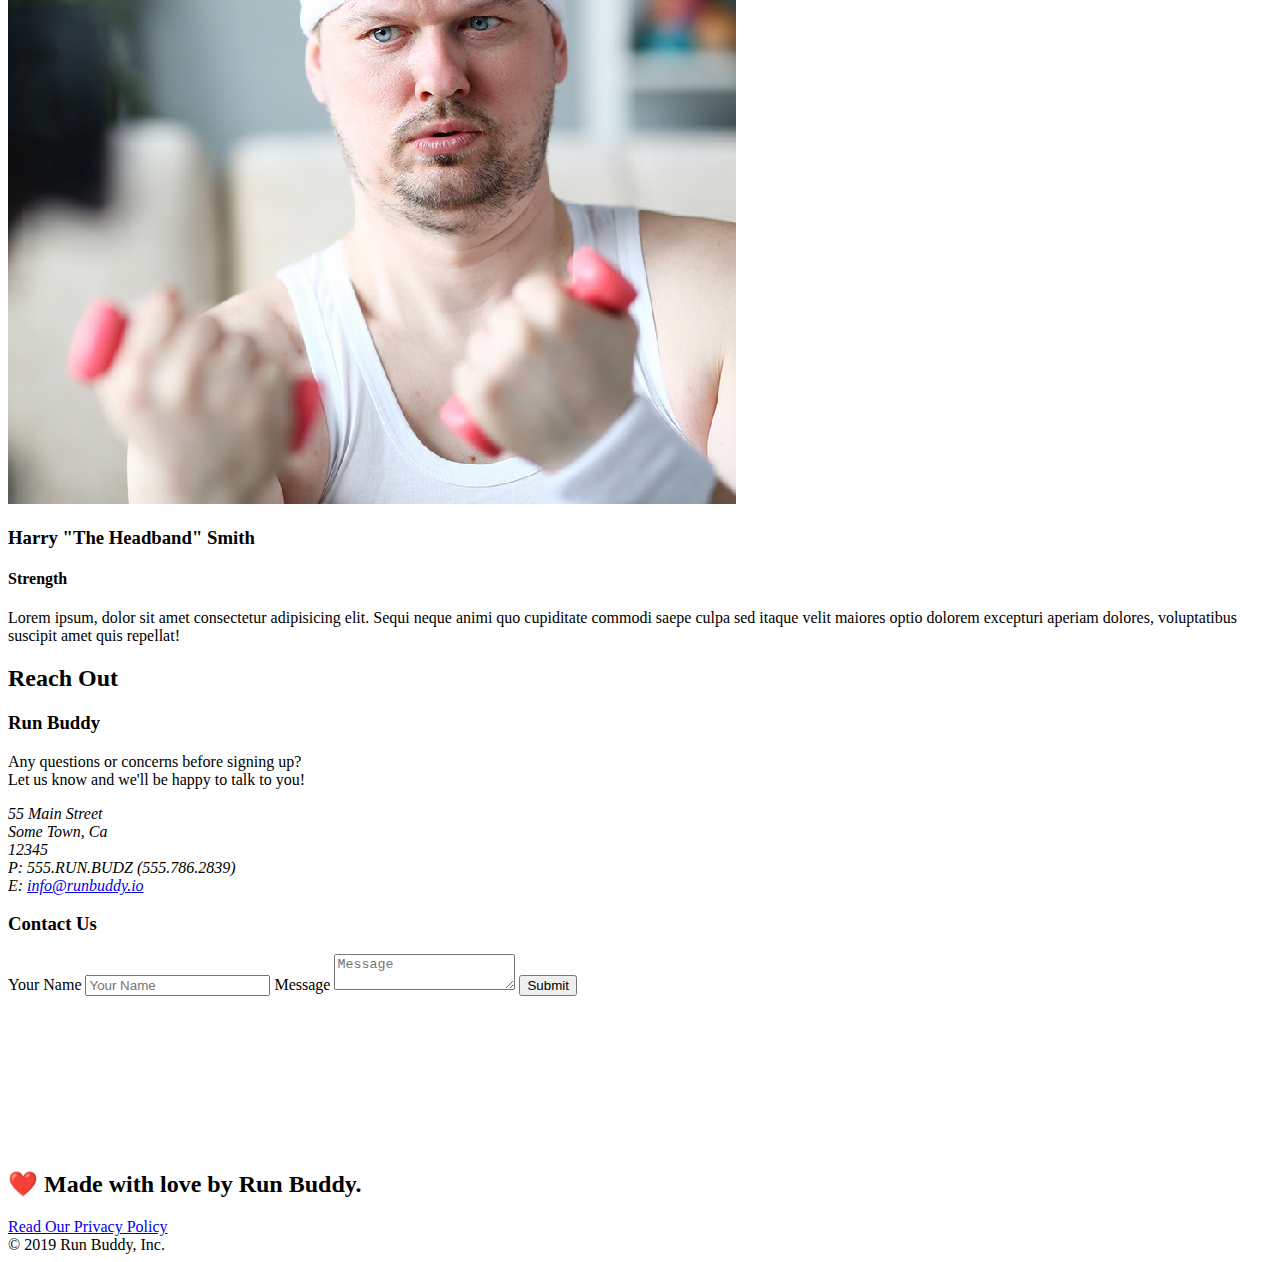
==== commit ceaf5dca: "pseudo class used" ====
--- a/index.html
+++ b/index.html
@@ -1,6 +1,7 @@
 <!DOCTYPE html>
 <html lang="en">
   <head>
+    <meta name="viewport" content="width=device-width, initial-scale=1.0" />
     <meta charset="UTF-8" />
     <link rel="stylesheet" href="../run-buddy/assets/style.css">
     <title>Run Buddy</title>
@@ -55,17 +56,21 @@
           <label for="phone">Enter a telephone number:</label>
           <input type="tel" placeholder="Phone Number" name="phone" id="phone" class="form-input" />
           <p>
-            Have you worked out with a trainer before? 
-            <input type="radio" name="trainer-confirm" id="trainer-yes" />
-            <label for="trainer-yes">Yes</label>
-            <input type="radio" name="trainer-confirm" id="trainer-no"/>
-            <label for="trainer-no">No</label>
+            Have you worked out with a trainer before?
+            <span class="radio-wrapper">
+              <input type="radio" name="trainer-confirm" id="trainer-yes" />
+              <label for="trainer-yes">Yes</label>
+            </span>
+            <span class="radio-wrapper">
+              <input type="radio" name="trainer-confirm" id="trainer-no" />
+              <label for="trainer-no">No</label>
+            </span>
           </p>
           <p>
-            <label for="checkbox">
-              I acknowledge that I am at least 18 years of age.
-            </label>
-            <input type="checkbox" name="checkpoint1" id="checkbox" />
+            <span class="checkbox-wrapper">
+              <input type="checkbox" name="age-confirm" id="checkbox" />
+              <label for="checkbox">I acknowledge that I am at least 18 years of age.</label>
+            </span>
           </p>
           <button type="submit">
             Get running!
